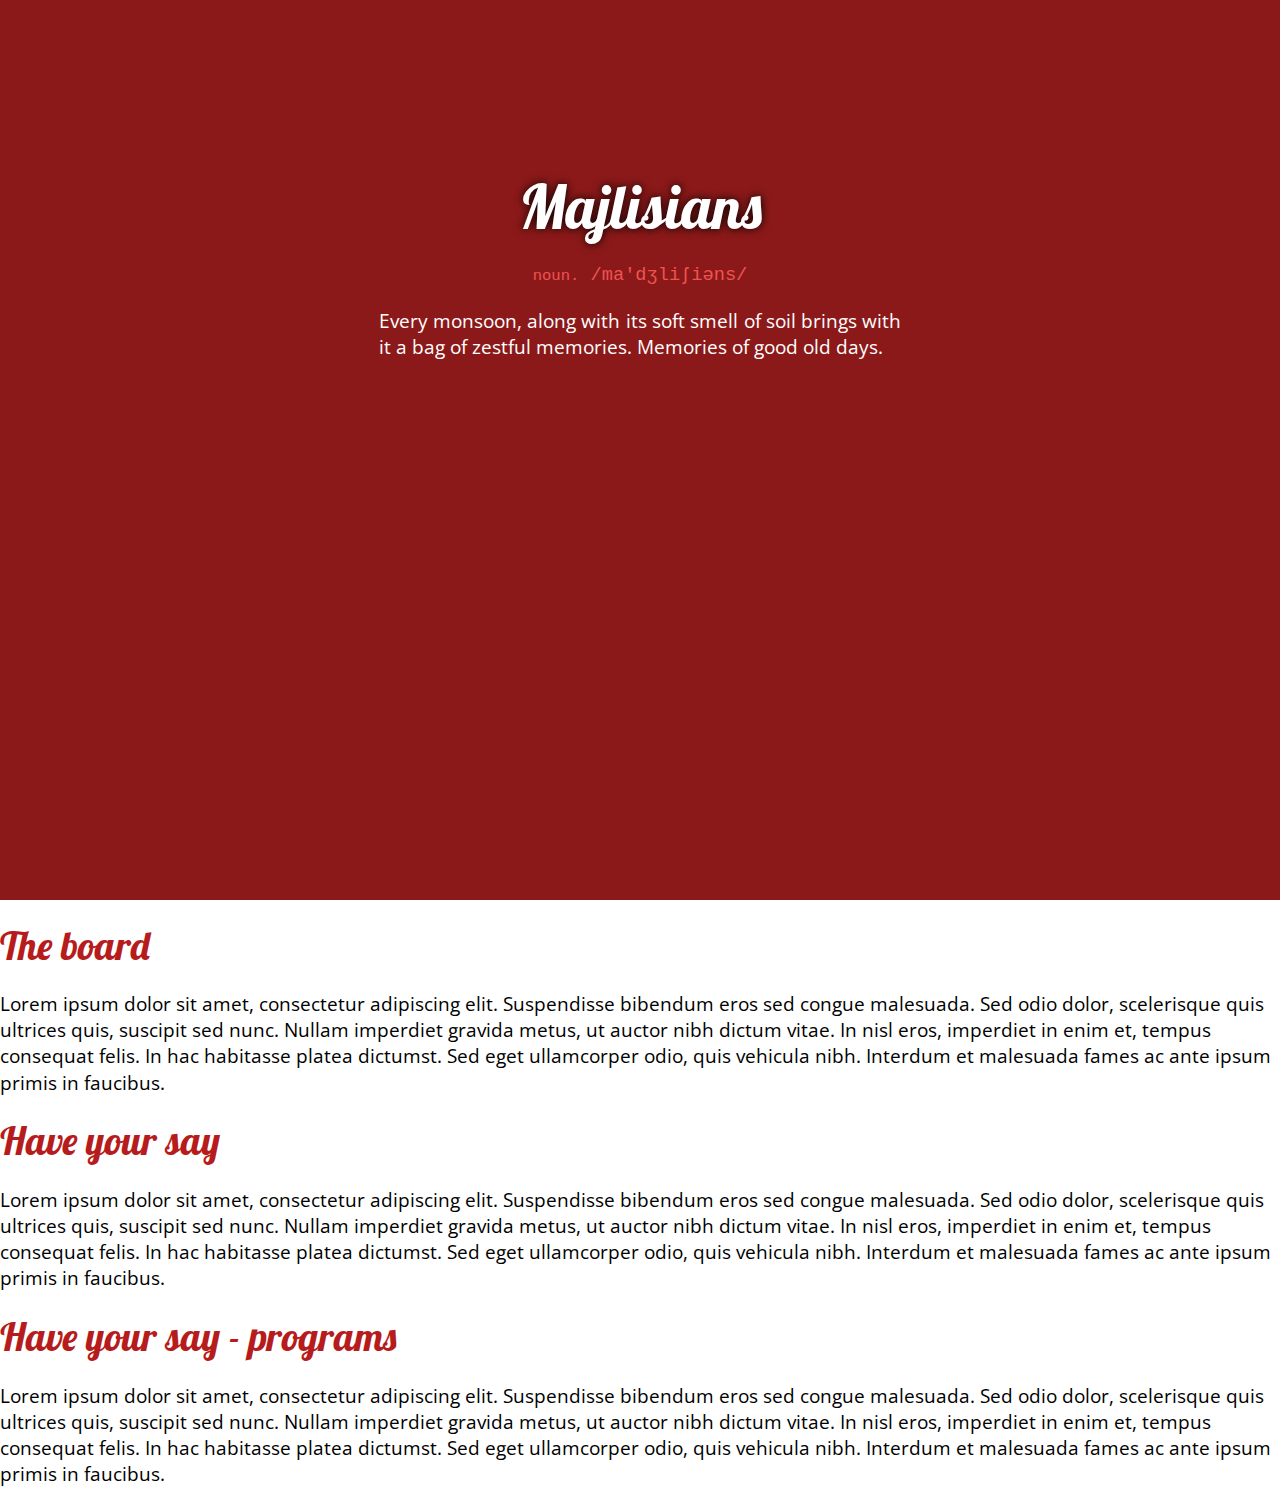
==== index.html @ c956a995 "added small eyecatchers" ====
<!DOCTYPE html>
<html lang="en">
<head>
  <meta charset="UTF-8">
  <title>Majlis Alumni</title>


  <link rel="stylesheet" href="css/reset.css" type="text/css" media="screen">
  <link rel="stylesheet" href="css/font-sizes.css" type="text/css" media="screen">
  <link rel="stylesheet/less" href="css/theme.less" type="text/css" media="screen">
  <link rel="stylesheet/less" href="css/home_page.less" type="text/css" media="screen">
  <script src="js/less.js" type="text/javascript"></script>
</head>
<body>
  <header>
    <h1>Majlisians</h1>
    <code>
      <small>noun.</small>
      /ma'dʒliʃiəns/
    </code>
    <p>Every monsoon, along with its soft smell of soil brings with it a bag
    of zestful memories. Memories of good old days. </p>
  </header>
  <section id="the_board">
    <h2>The board</h2>
    <p>Lorem ipsum dolor sit amet, consectetur adipiscing elit. Suspendisse
    bibendum eros sed congue malesuada. Sed odio dolor, scelerisque quis
    ultrices quis, suscipit sed nunc. Nullam imperdiet gravida metus, ut auctor
    nibh dictum vitae. In nisl eros, imperdiet in enim et, tempus consequat
    felis. In hac habitasse platea dictumst. Sed eget ullamcorper odio, quis
    vehicula nibh. Interdum et malesuada fames ac ante ipsum primis in faucibus.
    </p>
  </section>
  <section id="vote_dates">
    <h2>Have your say</h2>
    <p>Lorem ipsum dolor sit amet, consectetur adipiscing elit. Suspendisse
    bibendum eros sed congue malesuada. Sed odio dolor, scelerisque quis
    ultrices quis, suscipit sed nunc. Nullam imperdiet gravida metus, ut auctor
    nibh dictum vitae. In nisl eros, imperdiet in enim et, tempus consequat
    felis. In hac habitasse platea dictumst. Sed eget ullamcorper odio, quis
    vehicula nibh. Interdum et malesuada fames ac ante ipsum primis in faucibus.
    </p>
  </section>
  <section id="vote_programs">
    <h2>Have your say - programs</h2>
    <p>Lorem ipsum dolor sit amet, consectetur adipiscing elit. Suspendisse
    bibendum eros sed congue malesuada. Sed odio dolor, scelerisque quis
    ultrices quis, suscipit sed nunc. Nullam imperdiet gravida metus, ut auctor
    nibh dictum vitae. In nisl eros, imperdiet in enim et, tempus consequat
    felis. In hac habitasse platea dictumst. Sed eget ullamcorper odio, quis
    vehicula nibh. Interdum et malesuada fames ac ante ipsum primis in faucibus.
    </p>
  </section>
</body>
</html>
---- css/font-sizes.css ----
/*
 * Note:
 *  Relative font scaling is inconsistent across devices
 */

body {
  font-size: 23pt;
  line-height: 1.4em;
}
h1 {
  font-size: 4.3em;
}

h2 {
  font-size: 3.1em;
}


@media (max-resolution: 120dpi) {
  body {
    font-size: 14pt;
  }
  h1 {
    font-size: 3.2em;
  }
  h2 {
    font-size: 2.1em;
  }
}
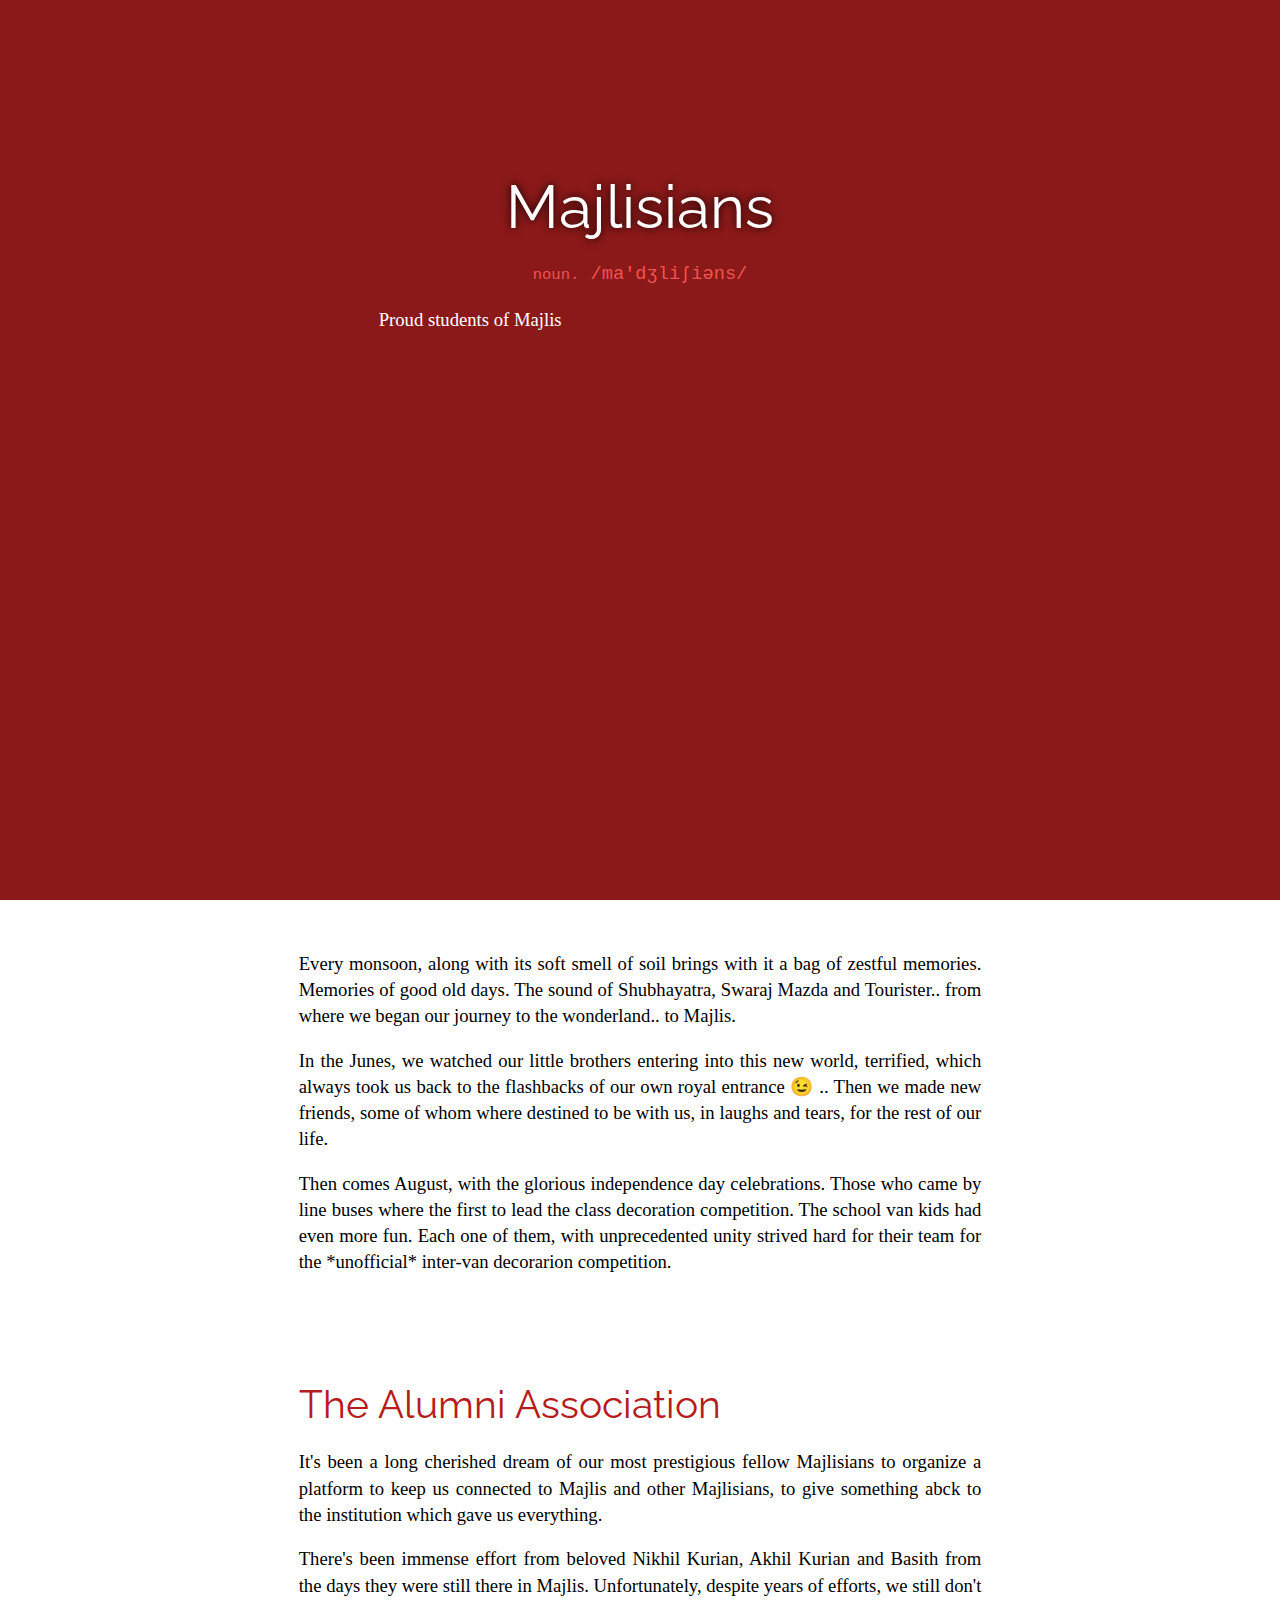
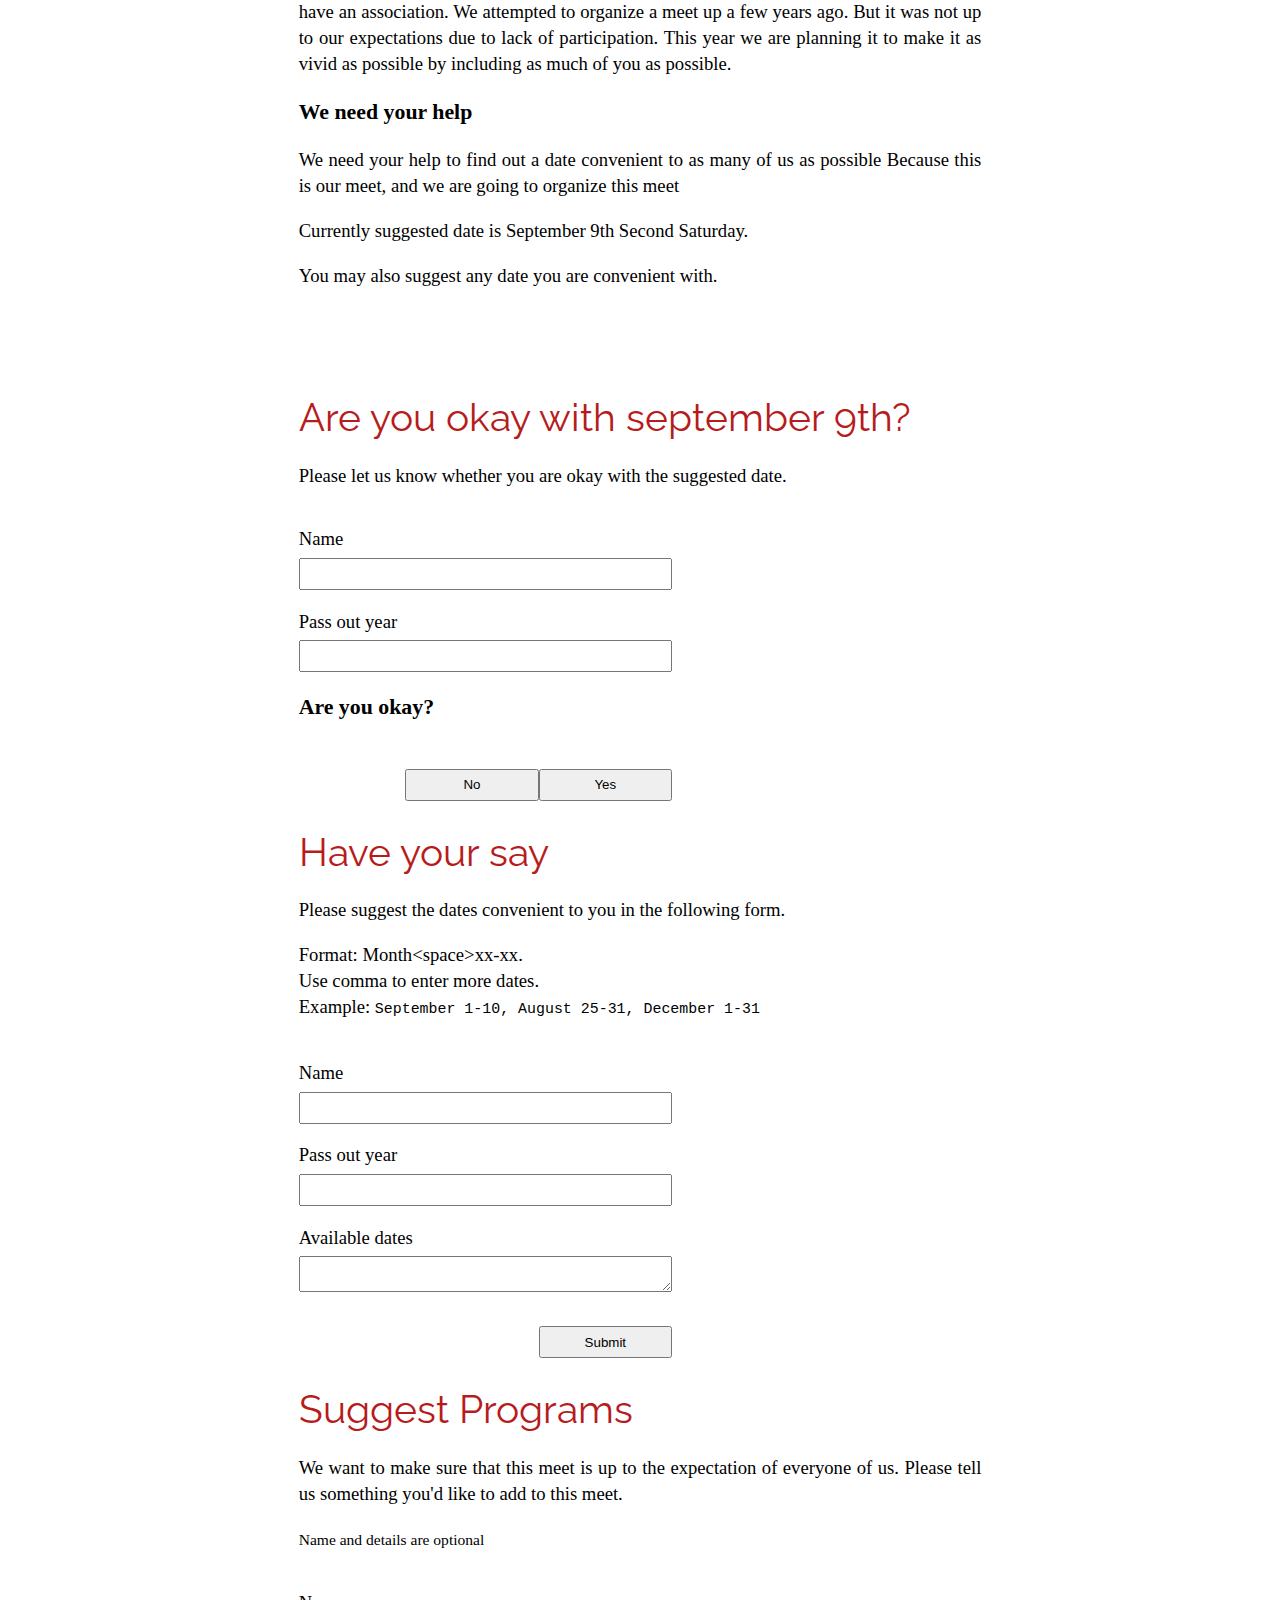
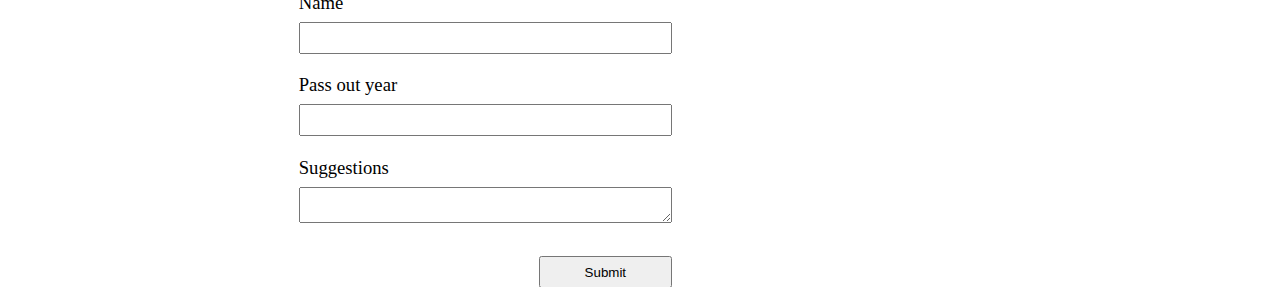
==== commit af2da83c: "first implementation of attendance form" ====
--- a/index.html
+++ b/index.html
@@ -2,13 +2,17 @@
 <html lang="en">
 <head>
   <meta charset="UTF-8">
-  <title>Majlis Alumni</title>
+  <meta name=viewport content="width=device-width, initial-scale=1">
+  <title>Majlis Alumni Association</title>
 
 
   <link rel="stylesheet" href="css/reset.css" type="text/css" media="screen">
-  <link rel="stylesheet" href="css/font-sizes.css" type="text/css" media="screen">
-  <link rel="stylesheet/less" href="css/theme.less" type="text/css" media="screen">
-  <link rel="stylesheet/less" href="css/home_page.less" type="text/css" media="screen">
+  <link rel="stylesheet" href="css/font-sizes.css" type="text/css"
+  media="screen">
+  <link rel="stylesheet/less" href="css/theme.less" type="text/css"
+  media="screen">
+  <link rel="stylesheet/less" href="css/home_page.less" type="text/css"
+  media="screen">
   <script src="js/less.js" type="text/javascript"></script>
 </head>
 <body>
@@ -18,38 +22,87 @@
       <small>noun.</small>
       /ma'dʒliʃiəns/
     </code>
-    <p>Every monsoon, along with its soft smell of soil brings with it a bag
-    of zestful memories. Memories of good old days. </p>
+    <p>Proud students of Majlis</p>
   </header>
+  <section>
+    <p>Every monsoon, along with its soft smell of soil brings with it a bag of
+    zestful memories. Memories of good old days. The sound of Shubhayatra,
+    Swaraj Mazda and Tourister.. from where we began our journey to the
+    wonderland.. to Majlis.</p>
+    <p> In the Junes, we watched our little brothers
+    entering into this new world, terrified, which always took us back to the
+    flashbacks of our own royal entrance 😉  .. Then we made new friends, some
+    of whom where destined to be with us, in laughs and tears, for the rest of
+    our life.</p>
+    <p>Then comes August, with the glorious independence day
+    celebrations. Those who came by line buses where the first to lead the
+    class decoration competition. The school van kids had even more fun. Each
+    one of them, with unprecedented unity strived hard for their team for the
+    *unofficial* inter-van decorarion competition.  </p>
+  </section>
   <section id="the_board">
-    <h2>The board</h2>
-    <p>Lorem ipsum dolor sit amet, consectetur adipiscing elit. Suspendisse
-    bibendum eros sed congue malesuada. Sed odio dolor, scelerisque quis
-    ultrices quis, suscipit sed nunc. Nullam imperdiet gravida metus, ut auctor
-    nibh dictum vitae. In nisl eros, imperdiet in enim et, tempus consequat
-    felis. In hac habitasse platea dictumst. Sed eget ullamcorper odio, quis
-    vehicula nibh. Interdum et malesuada fames ac ante ipsum primis in faucibus.
-    </p>
+    <h2>The Alumni Association</h2>
+    <p>It's been a long cherished dream of our most prestigious fellow
+    Majlisians to organize a platform to keep us connected to Majlis and other
+    Majlisians, to give something abck to the institution which gave us
+    everything.</p>
+    <p>There's been immense effort from beloved Nikhil Kurian, Akhil Kurian and
+    Basith from the days they were still there in Majlis. Unfortunately,
+    despite years of efforts, we still don't have an association. We attempted
+    to organize a meet up a few years ago. But it was not up to our
+    expectations due to lack of participation. This year we are planning it to
+    make it as vivid as possible by including as much of you as possible. </p>
+    <h3>We need your help</h3>
+    <p>We need your help to find out a date convenient to as many of us as
+    possible  Because this is our meet, and we are going to organize this
+    meet</p>
+    <p>Currently suggested date is September 9th Second Saturday.</p>
+    <p>You may also suggest any date you are convenient with.</p>
   </section>
-  <section id="vote_dates">
+  <section id="vote_date">
+    <h2>Are you okay with september 9th?</h2>
+    <p>Please let us know whether you are okay with the suggested date.</p>
+    <form method=POST action='/attendance'>
+        <label for=form_vd_name>Name</label>
+        <input type=text name=name id=form_vd_name>
+        <label for=form_vd_year>Pass out year</label>
+        <input type=text name=year id=form_vd_name>
+        <h3>Are you okay?</h3>
+        <input type=submit name=okay value="Yes">
+        <input type=submit name=okay value="No">
+      </div>
+   </form>
+  </section>
+  <section id="suggest_dates">
     <h2>Have your say</h2>
-    <p>Lorem ipsum dolor sit amet, consectetur adipiscing elit. Suspendisse
-    bibendum eros sed congue malesuada. Sed odio dolor, scelerisque quis
-    ultrices quis, suscipit sed nunc. Nullam imperdiet gravida metus, ut auctor
-    nibh dictum vitae. In nisl eros, imperdiet in enim et, tempus consequat
-    felis. In hac habitasse platea dictumst. Sed eget ullamcorper odio, quis
-    vehicula nibh. Interdum et malesuada fames ac ante ipsum primis in faucibus.
-    </p>
+    <p>Please suggest the dates convenient to you in the following form.</p>
+    <p>Format: Month&lt;space&gt;xx-xx. <br>Use comma to enter more dates. <br>
+    Example: <code>September 1-10, August 25-31, December 1-31</code></p>
+    <form method=POST action='/suggest/dates'>
+        <label for=form_sd_name>Name</label>
+        <input type=text name=name id=form_sd_name>
+        <label for=form_sd_year>Pass out year</label>
+        <input type=text name=year id=form_sd_name>
+        <label for=form_sd_dates>Available dates</label>
+        <textarea name=dates id=form_sd_dates></textarea>
+        <input type=submit>
+      </div>
+   </form>
   </section>
   <section id="vote_programs">
-    <h2>Have your say - programs</h2>
-    <p>Lorem ipsum dolor sit amet, consectetur adipiscing elit. Suspendisse
-    bibendum eros sed congue malesuada. Sed odio dolor, scelerisque quis
-    ultrices quis, suscipit sed nunc. Nullam imperdiet gravida metus, ut auctor
-    nibh dictum vitae. In nisl eros, imperdiet in enim et, tempus consequat
-    felis. In hac habitasse platea dictumst. Sed eget ullamcorper odio, quis
-    vehicula nibh. Interdum et malesuada fames ac ante ipsum primis in faucibus.
-    </p>
+    <h2>Suggest Programs</h2>
+    <p>We want to make sure that this meet is up to the expectation of everyone
+    of us. Please tell us something you'd like to add to this meet.</p>
+    <p><small>Name and details are optional</small></p>
+    <form method=POST action='/suggest/programs'>
+        <label for=form_pg_name>Name</label>
+        <input type=text name=name id=form_pg_name>
+        <label for=form_pg_year>Pass out year</label>
+        <input type=text name=year id=form_pg_name>
+        <label for=form_pg_datas>Suggestions</label>
+        <textarea name=datas id=form_pg_dates></textarea>
+        <input type=submit>
+    </form>
   </section>
 </body>
 </html>
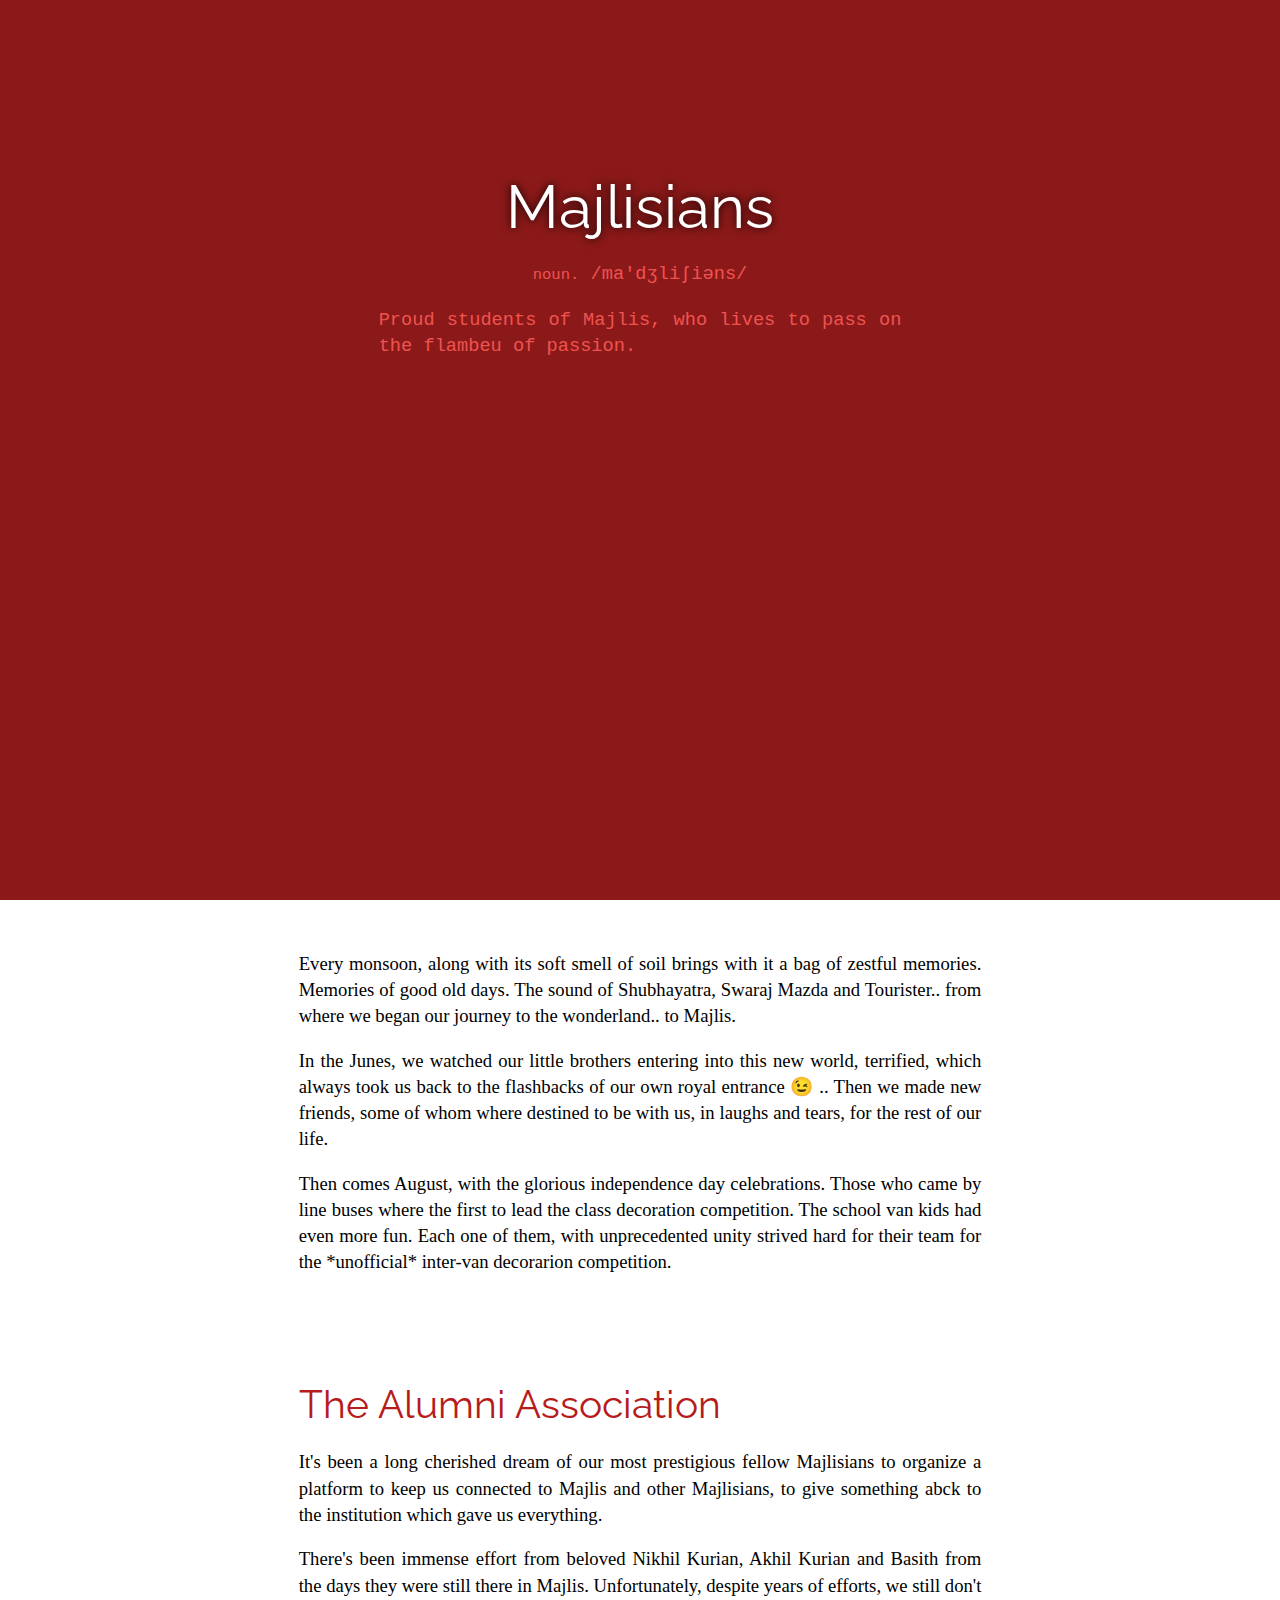
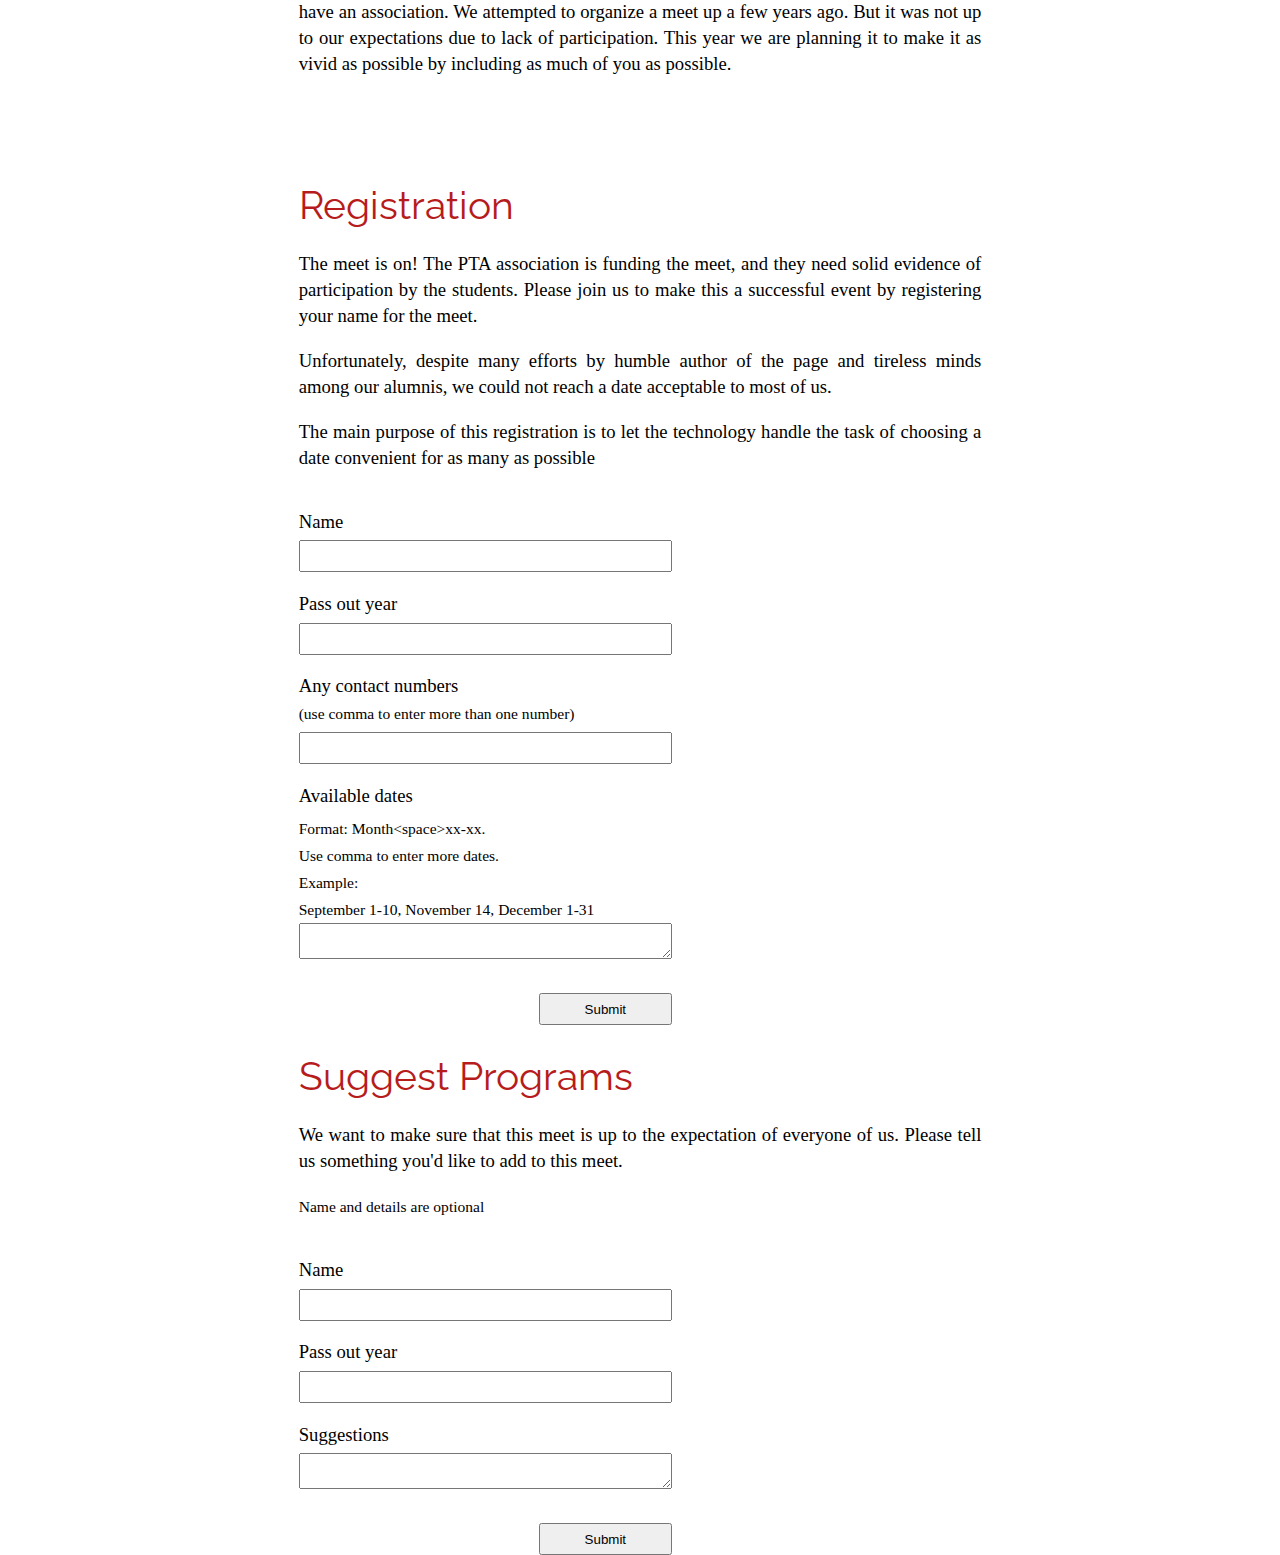
==== commit 3bafb2a4: "improved form title" ====
--- a/index.html
+++ b/index.html
@@ -21,8 +21,8 @@
     <code>
       <small>noun.</small>
       /ma'dʒliʃiəns/
+      <p>Proud students of Majlis, who lives to pass on the flambeu of passion.</p>
     </code>
-    <p>Proud students of Majlis</p>
   </header>
   <section>
     <p>Every monsoon, along with its soft smell of soil brings with it a bag of
@@ -52,41 +52,33 @@
     to organize a meet up a few years ago. But it was not up to our
     expectations due to lack of participation. This year we are planning it to
     make it as vivid as possible by including as much of you as possible. </p>
-    <h3>We need your help</h3>
-    <p>We need your help to find out a date convenient to as many of us as
-    possible  Because this is our meet, and we are going to organize this
-    meet</p>
-    <p>Currently suggested date is September 9th Second Saturday.</p>
-    <p>You may also suggest any date you are convenient with.</p>
   </section>
-  <section id="vote_date">
-    <h2>Are you okay with september 9th?</h2>
-    <p>Please let us know whether you are okay with the suggested date.</p>
-    <form method=POST action='/attendance'>
-        <label for=form_vd_name>Name</label>
-        <input type=text name=name id=form_vd_name>
-        <label for=form_vd_year>Pass out year</label>
-        <input type=text name=year id=form_vd_name>
-        <h3>Are you okay?</h3>
-        <input type=submit name=okay value="Yes">
-        <input type=submit name=okay value="No">
-      </div>
-   </form>
-  </section>
-  <section id="suggest_dates">
-    <h2>Have your say</h2>
-    <p>Please suggest the dates convenient to you in the following form.</p>
-    <p>Format: Month&lt;space&gt;xx-xx. <br>Use comma to enter more dates. <br>
-    Example: <code>September 1-10, August 25-31, December 1-31</code></p>
+  <section id="registration">
+    <h2>Registration</h2>
+    <p>The meet is on! The PTA association is funding the meet, and they need
+    solid evidence of participation by the students. Please join us to make
+    this a successful event by registering your name for the meet.</p>
+    <p>Unfortunately, despite many efforts by humble author of the page and 
+       tireless minds among our alumnis, we could not reach a date acceptable to
+       most of us.</p>
+    <p>The main purpose of this registration is to let the technology handle
+    the task of choosing a date convenient for as many as possible</p>
     <form method=POST action='/suggest/dates'>
-        <label for=form_sd_name>Name</label>
-        <input type=text name=name id=form_sd_name>
-        <label for=form_sd_year>Pass out year</label>
-        <input type=text name=year id=form_sd_name>
-        <label for=form_sd_dates>Available dates</label>
-        <textarea name=dates id=form_sd_dates></textarea>
+        <label for=reg_form_name>Name</label>
+        <input type=text name=name id=reg_form_name>
+        <label for=reg_form_year>Pass out year</label>
+        <input type=text name=year id=reg_form_name>
+        <label for=reg_form_contact>Any contact numbers<br>
+          <small>(use comma to enter more than one number)</small></label>
+        <input type=text name=contact id=reg_form_contact>
+        <label for=reg_form_dates>Available dates</label>
+        <small>
+          Format: Month&lt;space&gt;xx-xx. <br>Use comma to enter more
+          dates.<br>Example:<br> September 1-10, November 14,
+          December 1-31
+        </small>
+          <textarea name=dates id=reg_form_dates></textarea>
         <input type=submit>
-      </div>
    </form>
   </section>
   <section id="vote_programs">
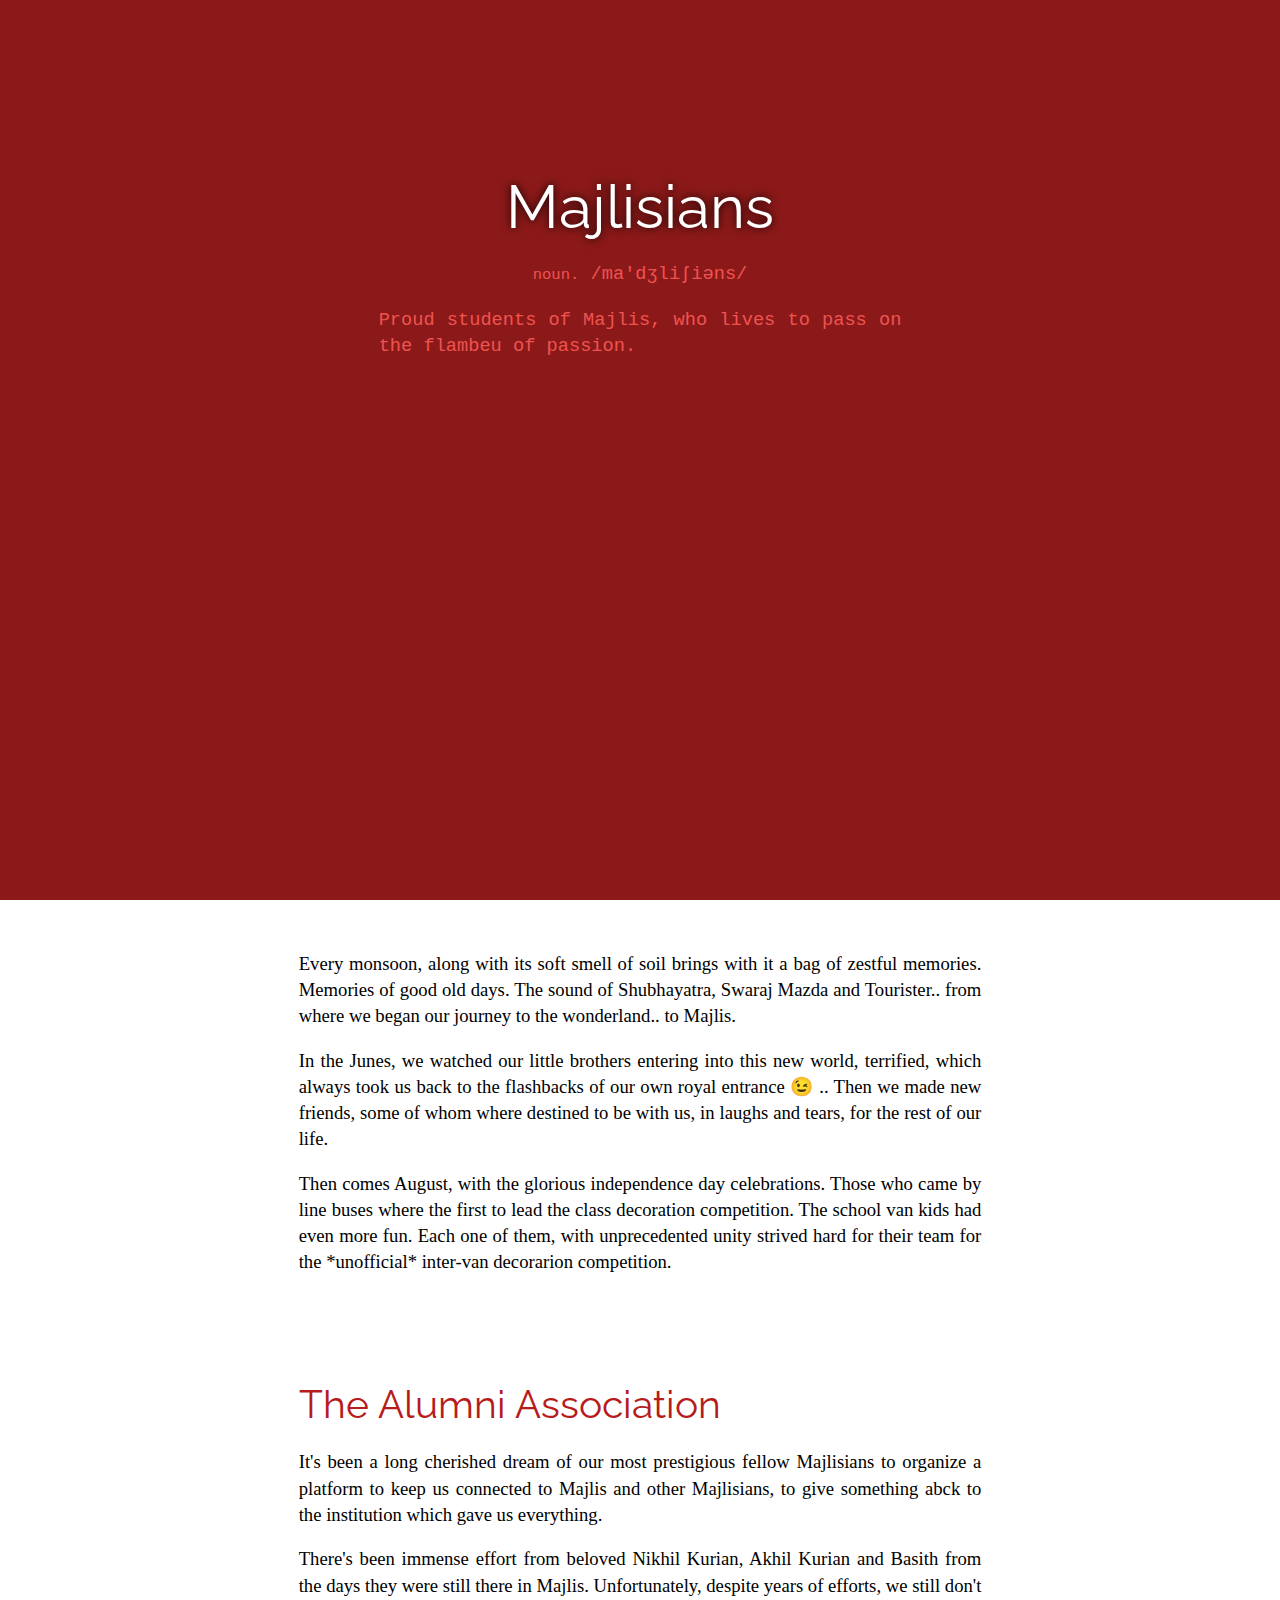
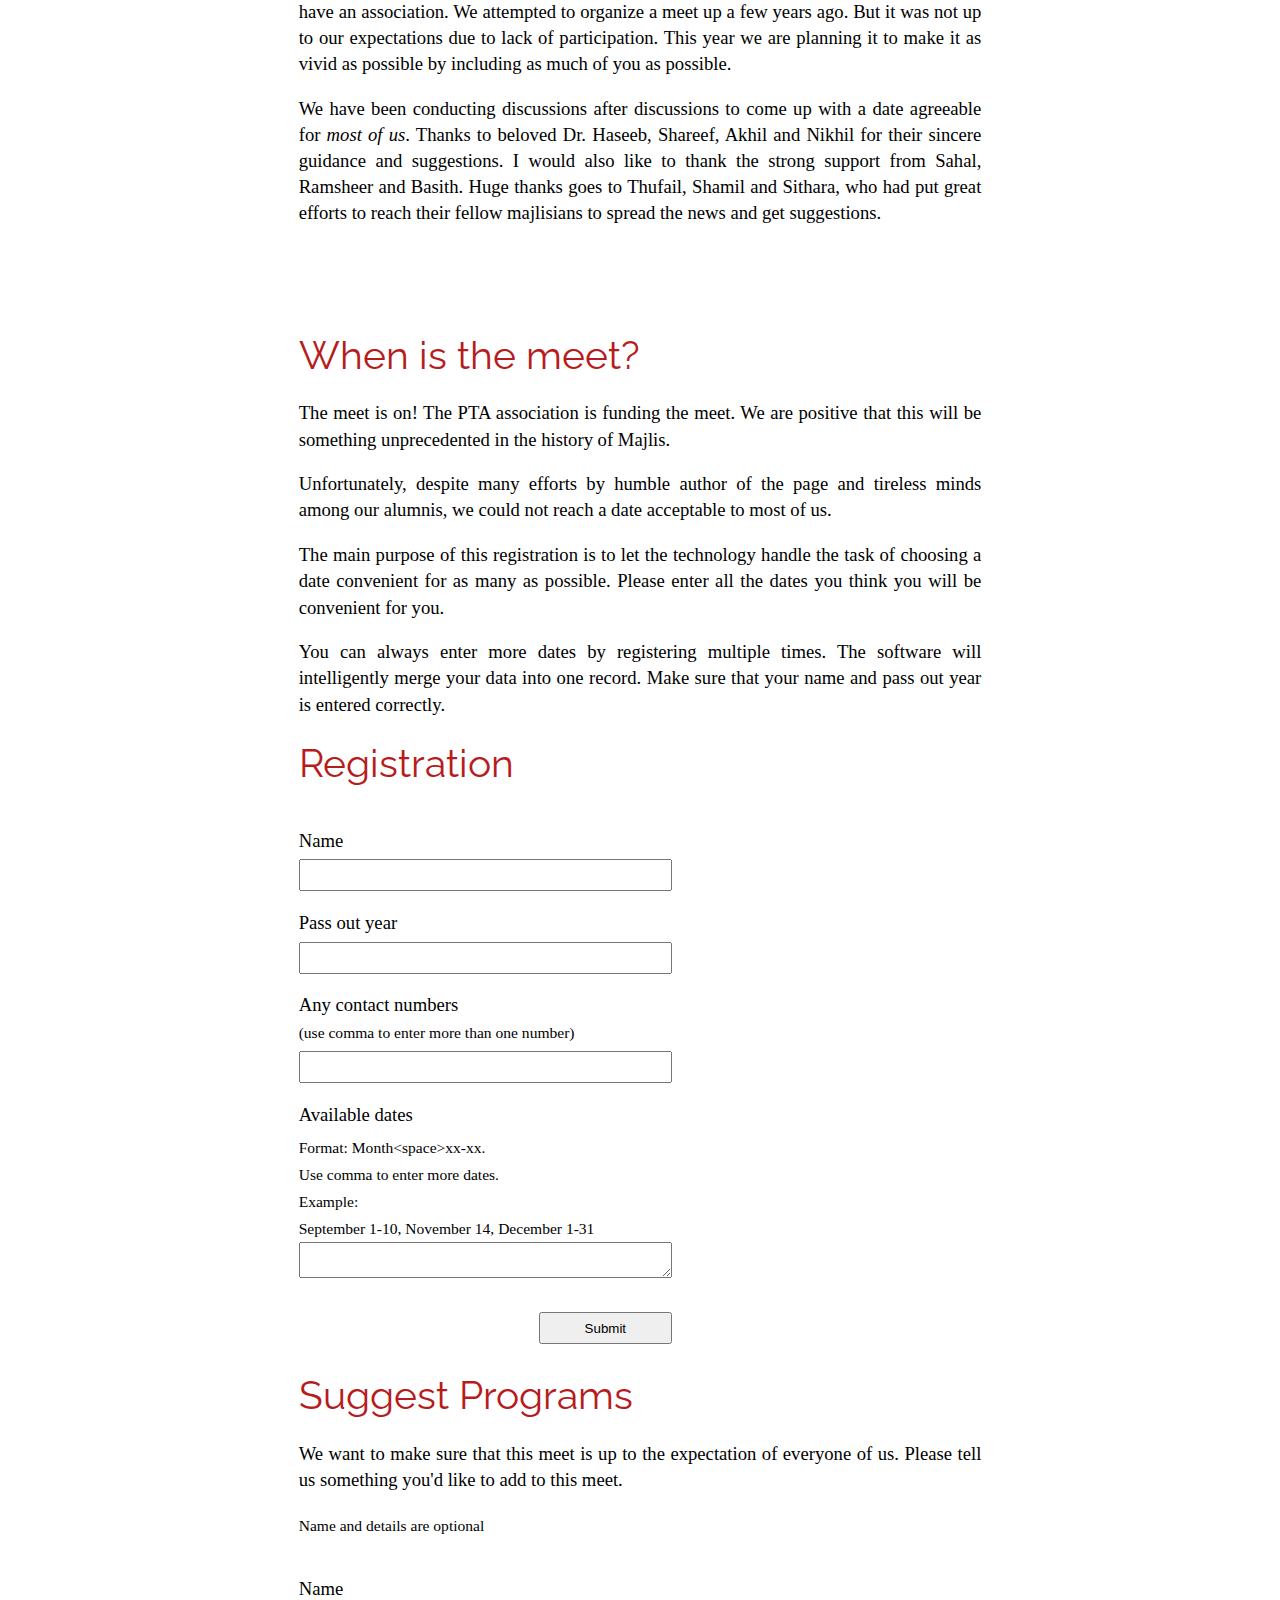
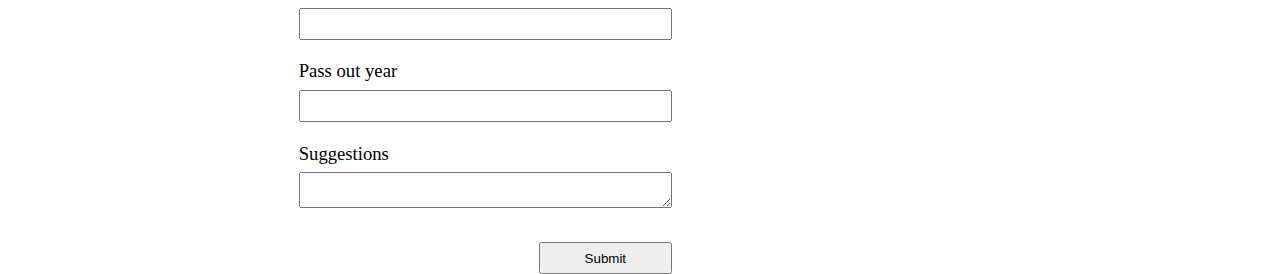
==== commit 8c7aadb6: "added some content" ====
--- a/index.html
+++ b/index.html
@@ -52,18 +52,29 @@
     to organize a meet up a few years ago. But it was not up to our
     expectations due to lack of participation. This year we are planning it to
     make it as vivid as possible by including as much of you as possible. </p>
+    <p>We have been conducting discussions after discussions to come up with a
+    date agreeable for <em>most of us</em>. Thanks to beloved Dr. Haseeb,
+    Shareef, Akhil and Nikhil for their sincere guidance and suggestions. I
+    would also like to thank the strong support from Sahal, Ramsheer and
+    Basith. Huge thanks goes to Thufail, Shamil and Sithara, who had put great
+    efforts to reach their fellow majlisians to spread the news and get
+    suggestions.</p>
   </section>
   <section id="registration">
+    <h2>When is the meet?</h2>
+    <p>The meet is on! The PTA association is funding the meet.  We are
+    positive that this will be something unprecedented in the history of
+    Majlis.</p> <p>Unfortunately, despite many efforts by humble
+    author of the page and tireless minds among our alumnis, we could not reach
+    a date acceptable to most of us.</p>
+    <p>The main purpose of this registration is to let the technology handle
+    the task of choosing a date convenient for as many as possible. Please
+    enter all the dates you think you will be convenient for you.</p>
+    <p>You can always enter more dates by registering multiple times. The
+    software will intelligently merge your data into one record. Make sure that
+    your name and pass out year is entered correctly.</p>
     <h2>Registration</h2>
-    <p>The meet is on! The PTA association is funding the meet, and they need
-    solid evidence of participation by the students. Please join us to make
-    this a successful event by registering your name for the meet.</p>
-    <p>Unfortunately, despite many efforts by humble author of the page and 
-       tireless minds among our alumnis, we could not reach a date acceptable to
-       most of us.</p>
-    <p>The main purpose of this registration is to let the technology handle
-    the task of choosing a date convenient for as many as possible</p>
-    <form method=POST action='/suggest/dates'>
+    <form method=POST action='/register'>
         <label for=reg_form_name>Name</label>
         <input type=text name=name id=reg_form_name>
         <label for=reg_form_year>Pass out year</label>
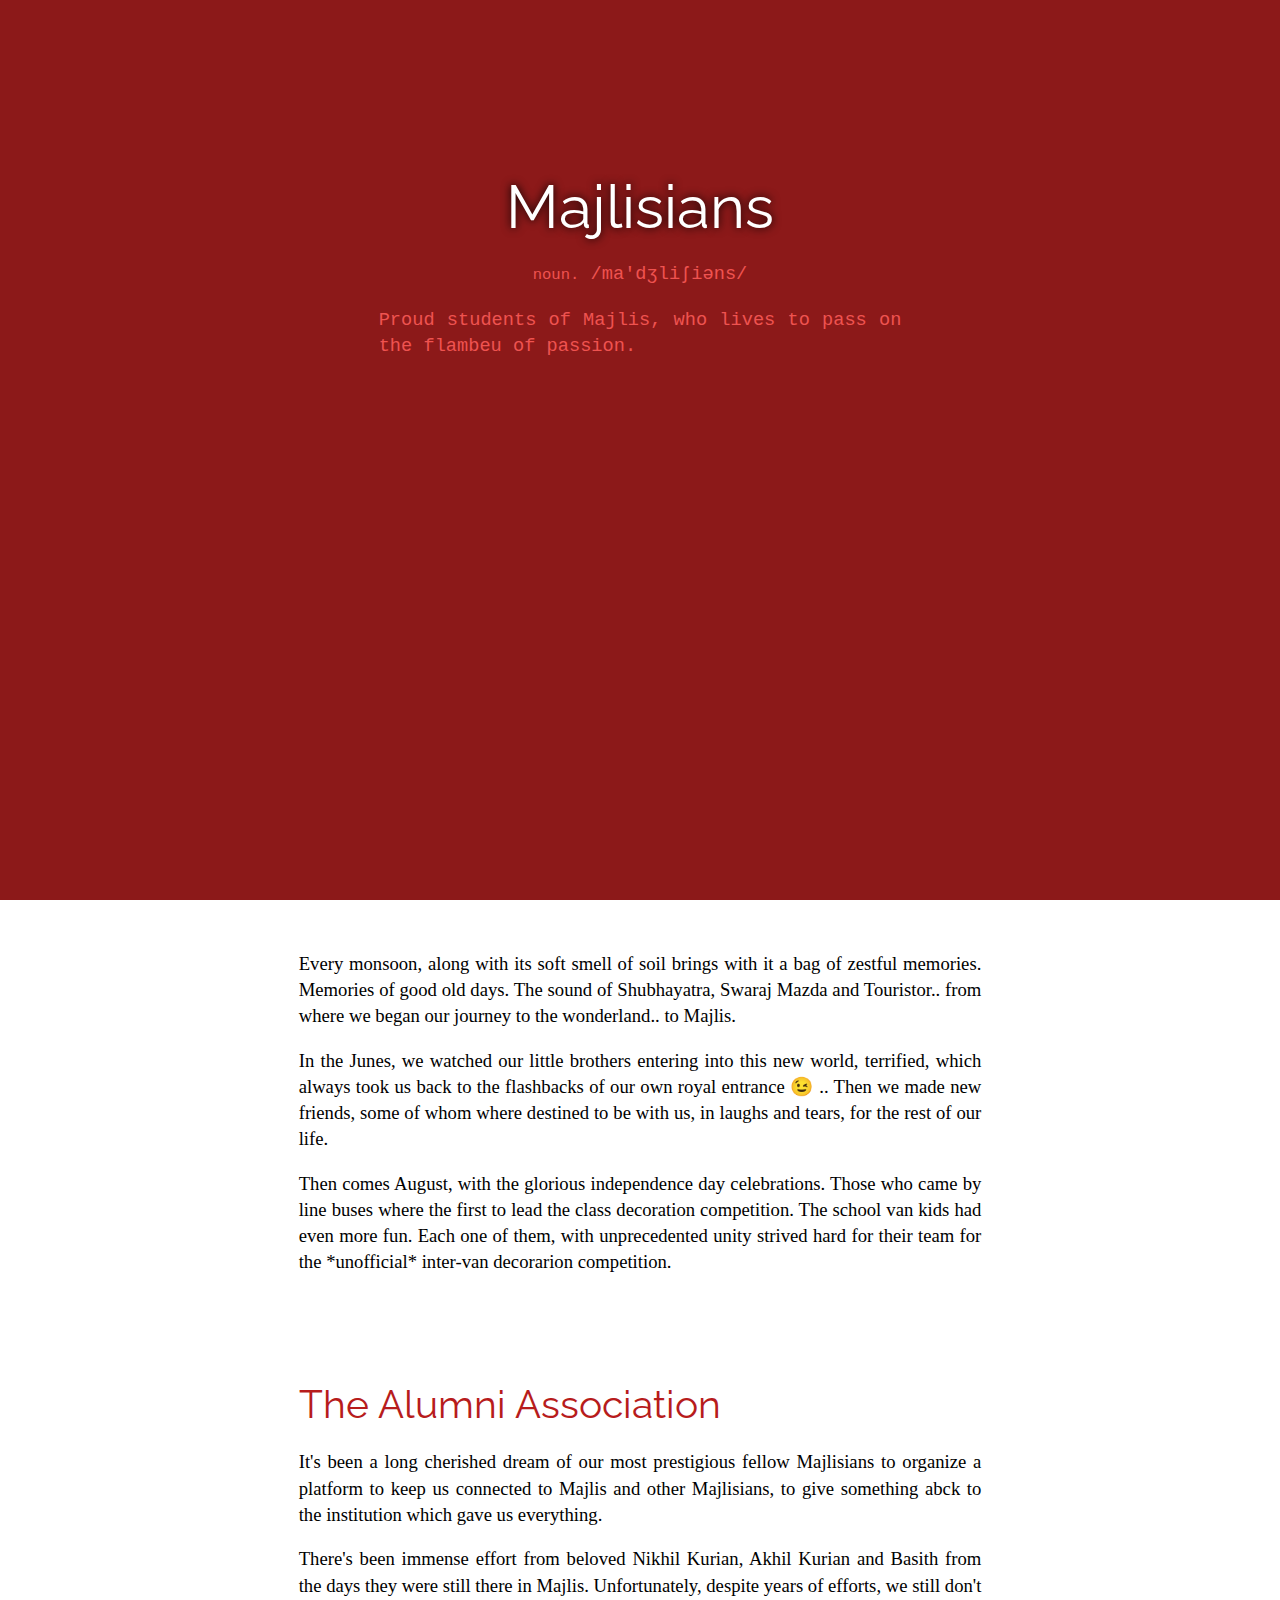
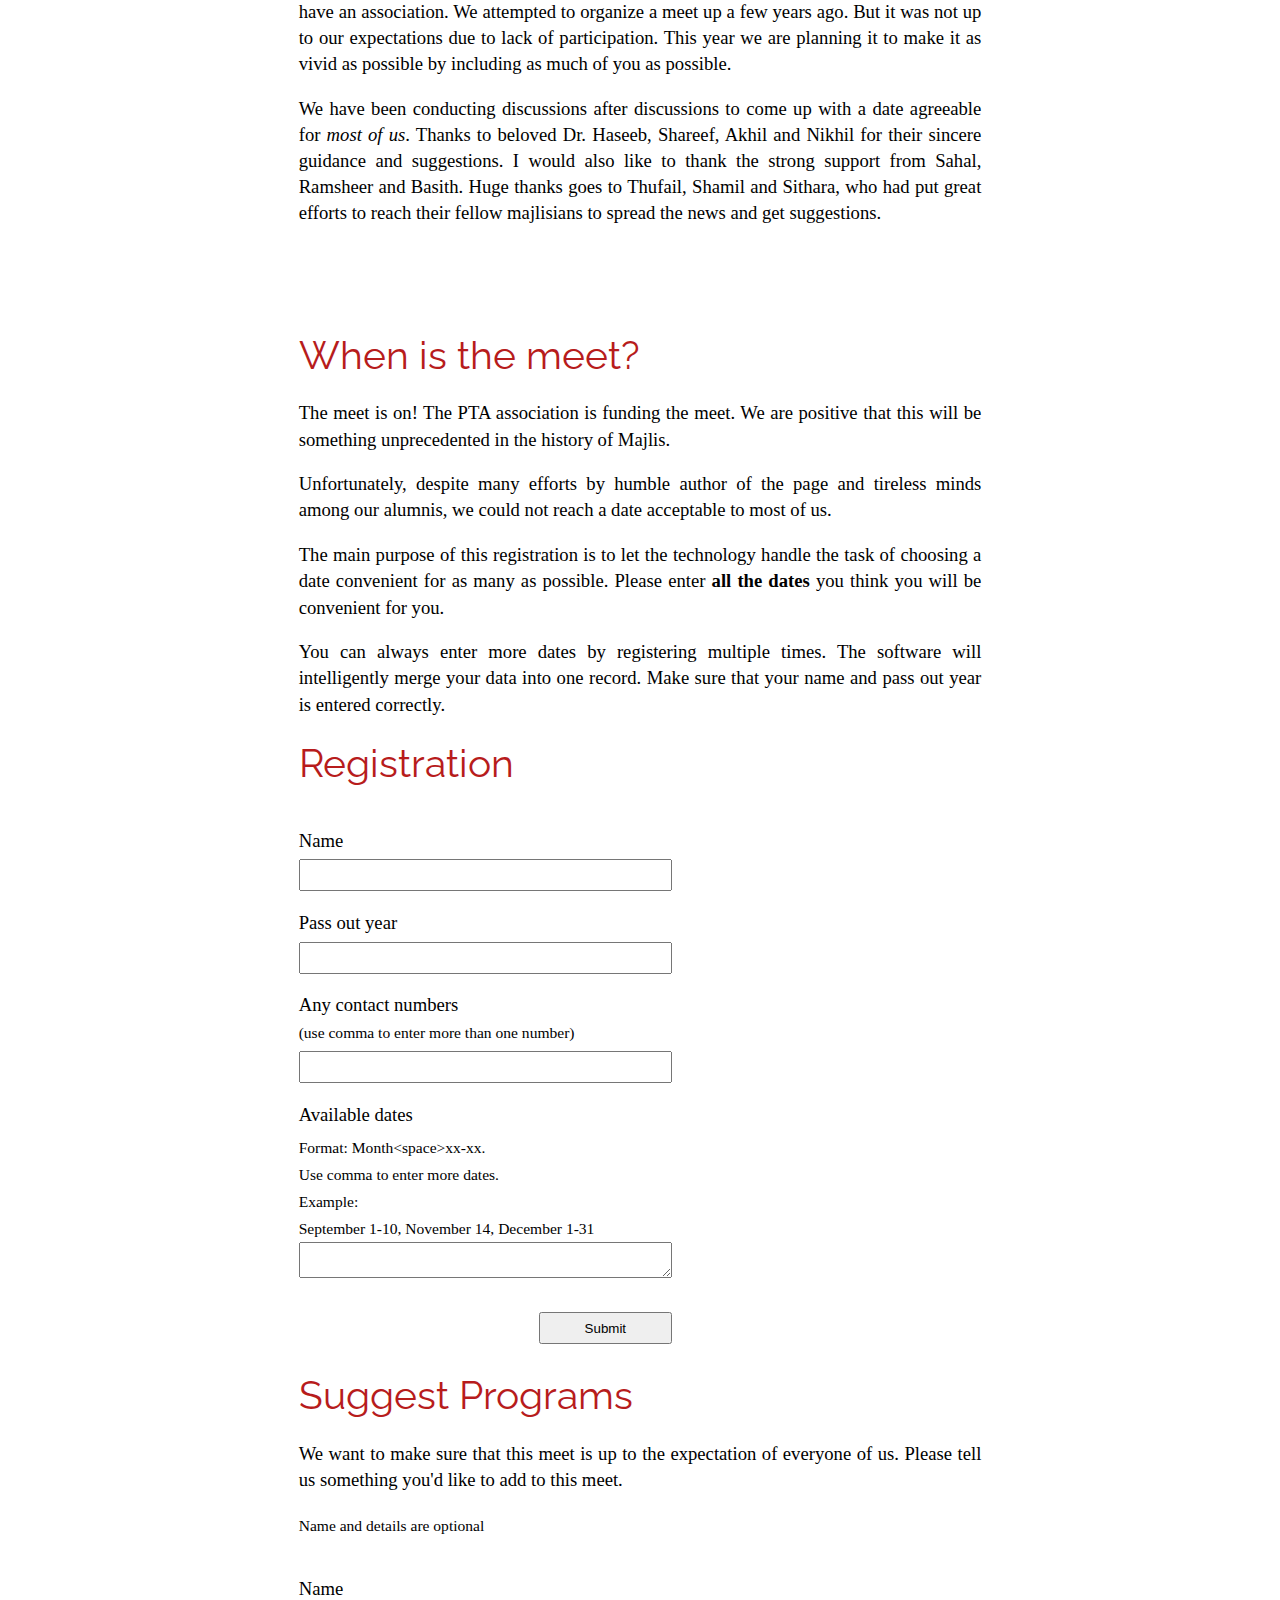
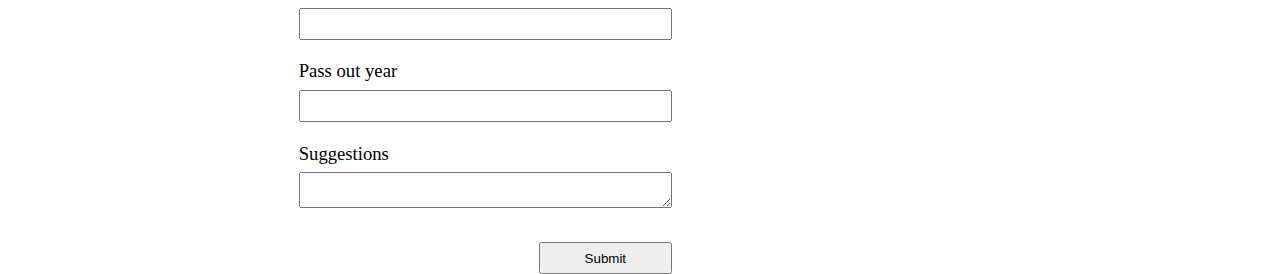
==== commit 5f633734: "minor edits" ====
--- a/index.html
+++ b/index.html
@@ -27,7 +27,7 @@
   <section>
     <p>Every monsoon, along with its soft smell of soil brings with it a bag of
     zestful memories. Memories of good old days. The sound of Shubhayatra,
-    Swaraj Mazda and Tourister.. from where we began our journey to the
+    Swaraj Mazda and Touristor.. from where we began our journey to the
     wonderland.. to Majlis.</p>
     <p> In the Junes, we watched our little brothers
     entering into this new world, terrified, which always took us back to the
@@ -69,7 +69,7 @@
     a date acceptable to most of us.</p>
     <p>The main purpose of this registration is to let the technology handle
     the task of choosing a date convenient for as many as possible. Please
-    enter all the dates you think you will be convenient for you.</p>
+    enter <strong>all the dates</strong> you think you will be convenient for you.</p>
     <p>You can always enter more dates by registering multiple times. The
     software will intelligently merge your data into one record. Make sure that
     your name and pass out year is entered correctly.</p>
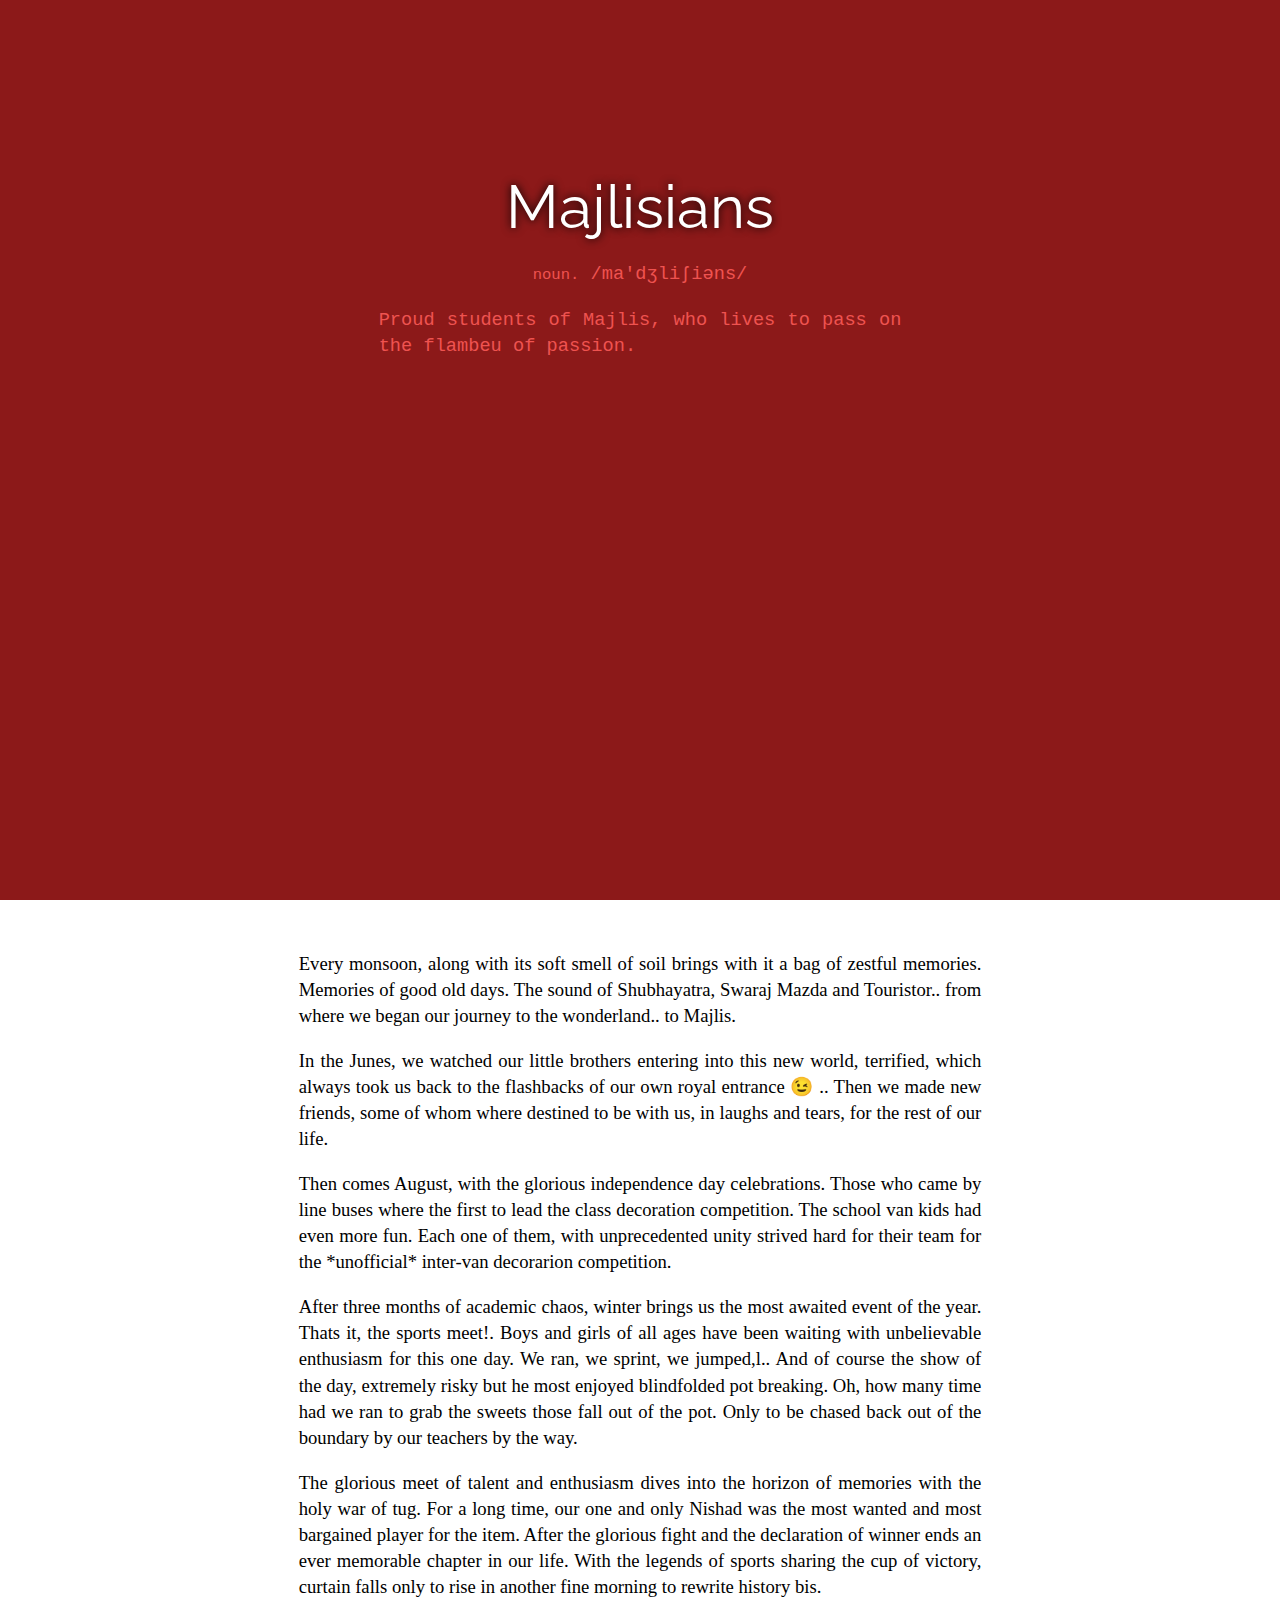
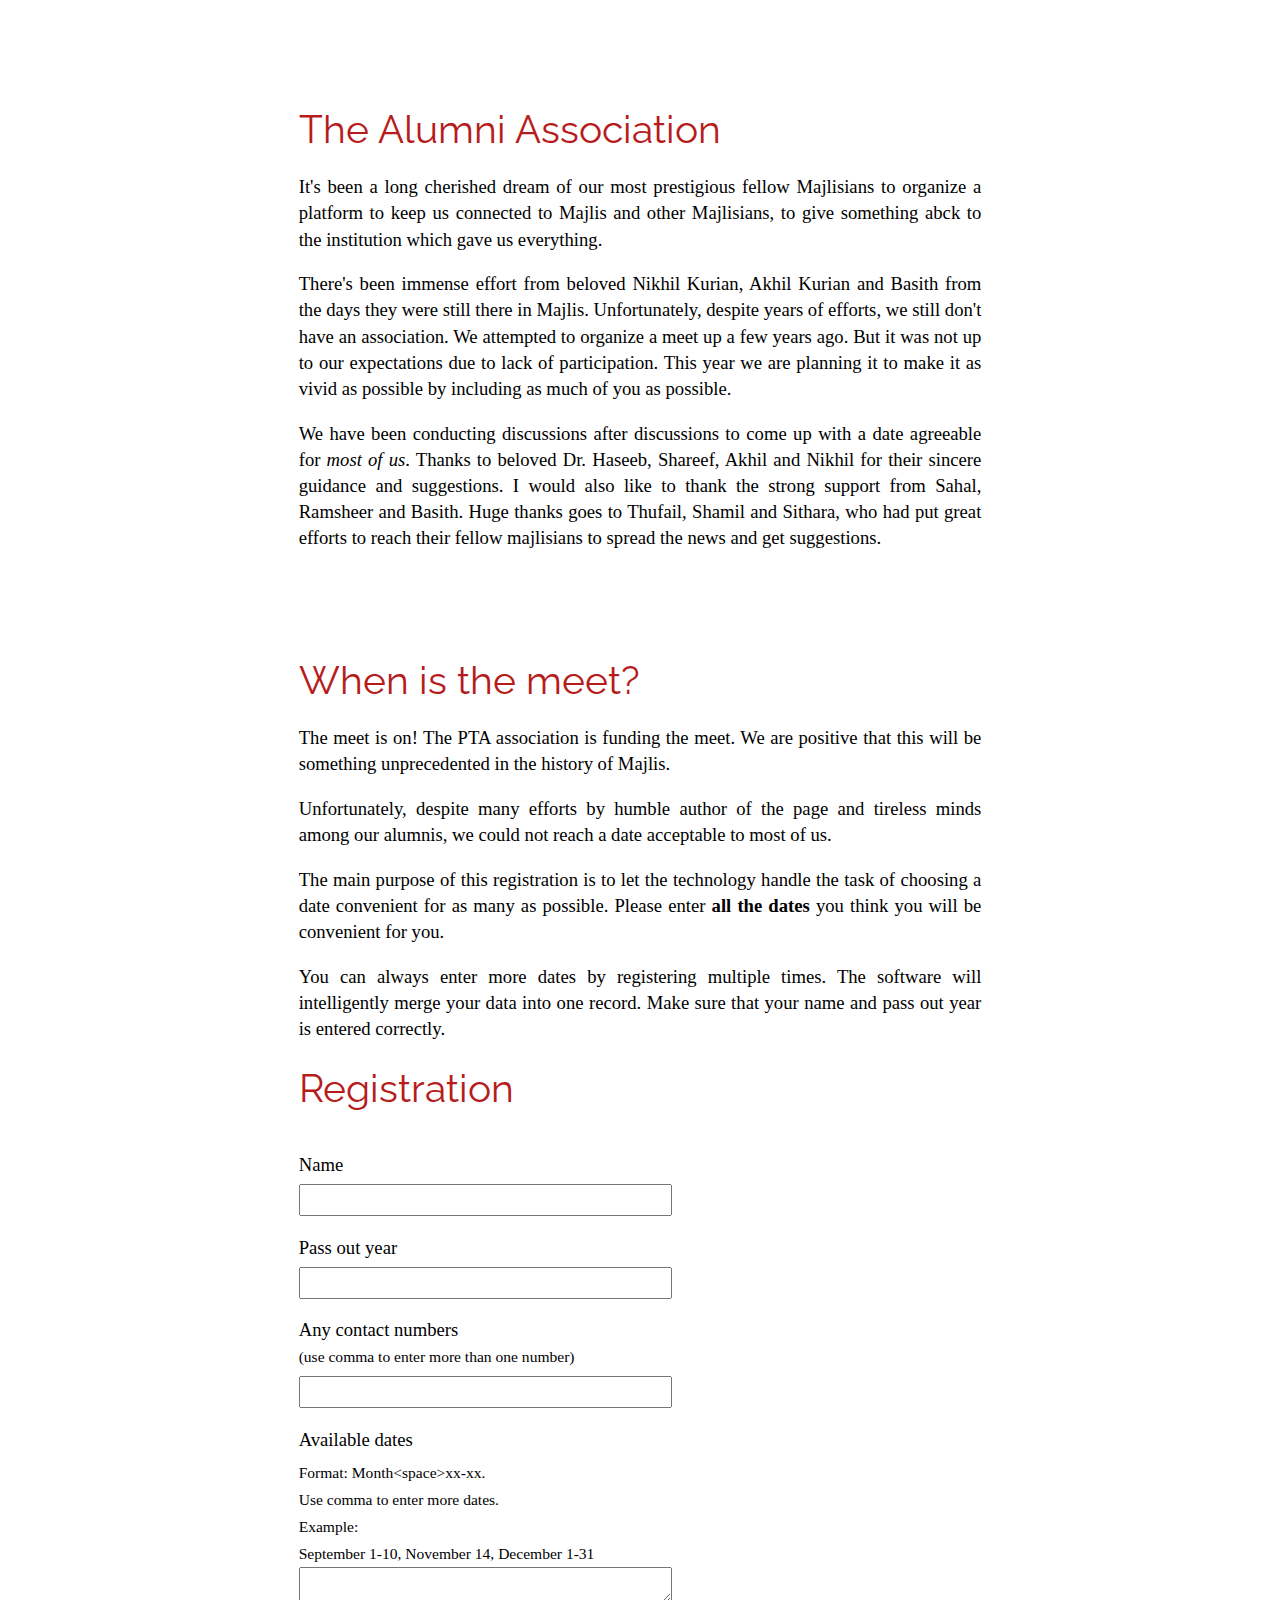
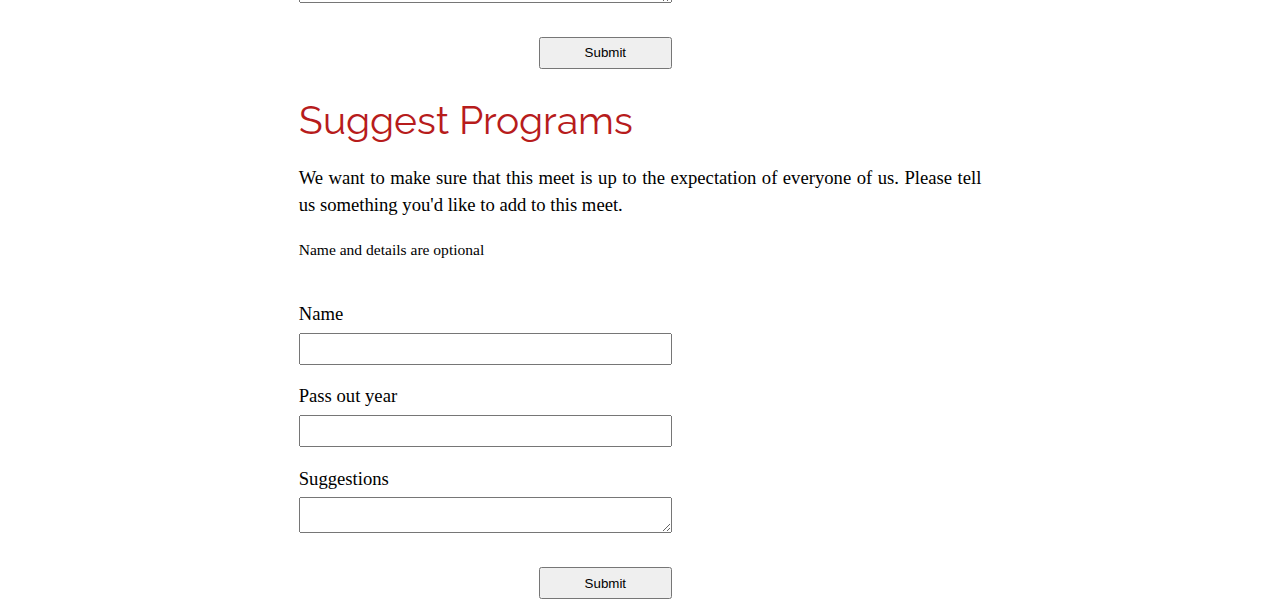
==== commit 6670934d: "Merge branch 'master' of github.com:farseenabdulsalam/majlis-alumni-web" ====
--- a/index.html
+++ b/index.html
@@ -39,6 +39,21 @@
     class decoration competition. The school van kids had even more fun. Each
     one of them, with unprecedented unity strived hard for their team for the
     *unofficial* inter-van decorarion competition.  </p>
+    <p>After three months of academic chaos, winter brings us the most awaited
+    event of the year. Thats it, the sports meet!. Boys and girls of all ages 
+    have been waiting with unbelievable enthusiasm for this one day. We ran, we
+    sprint, we jumped,l.. And of course the show of the day, extremely risky
+    but he most enjoyed blindfolded pot breaking. Oh, how many time had we ran
+    to grab the sweets those fall out of the pot. Only to be chased back out of
+    the boundary by our teachers by the way.
+    </p>
+    <p>The glorious meet of talent and enthusiasm dives into the horizon of
+    memories with the holy war of tug. For a long time, our one and only Nishad
+    was the most wanted and most bargained player for the item. After the
+    glorious fight and the declaration of winner ends an ever memorable chapter
+    in our life. With the legends of sports  sharing the cup of victory,
+    curtain falls only to rise in another fine morning to rewrite history
+    bis.</p>
   </section>
   <section id="the_board">
     <h2>The Alumni Association</h2>
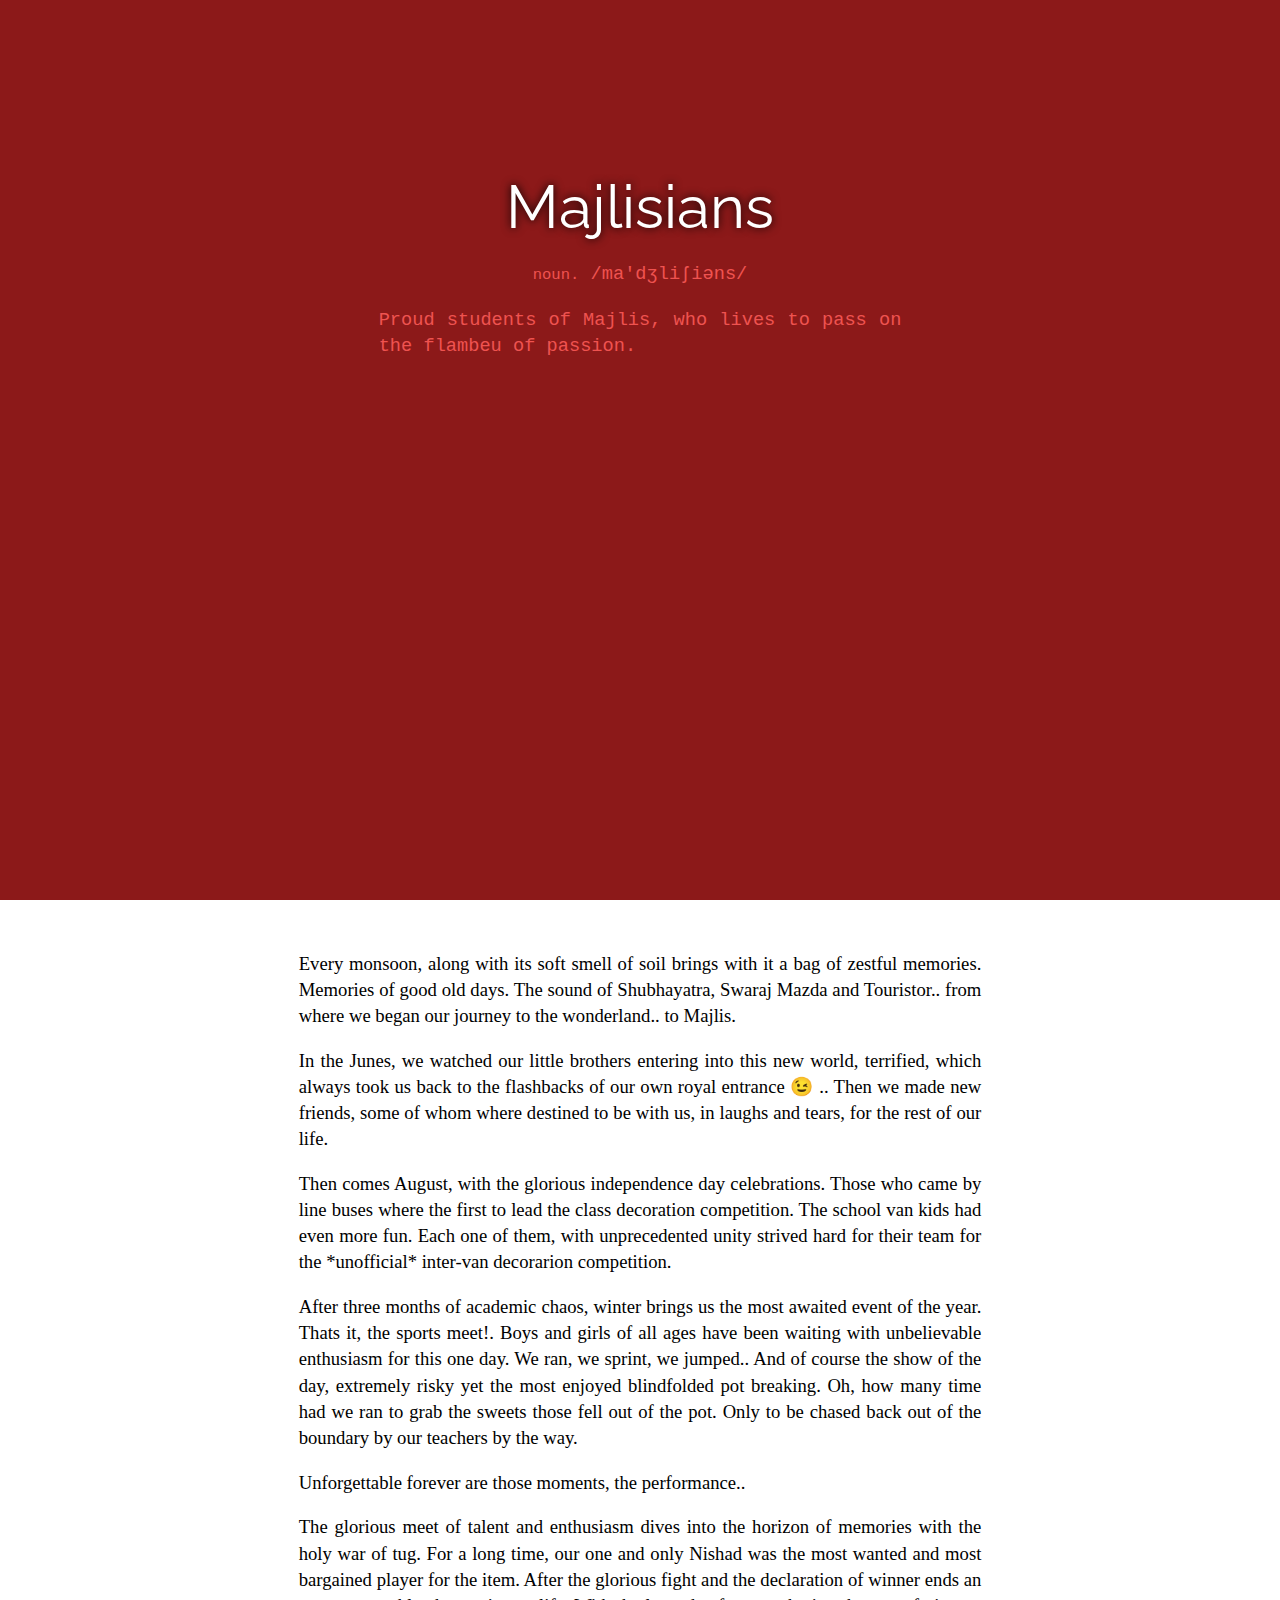
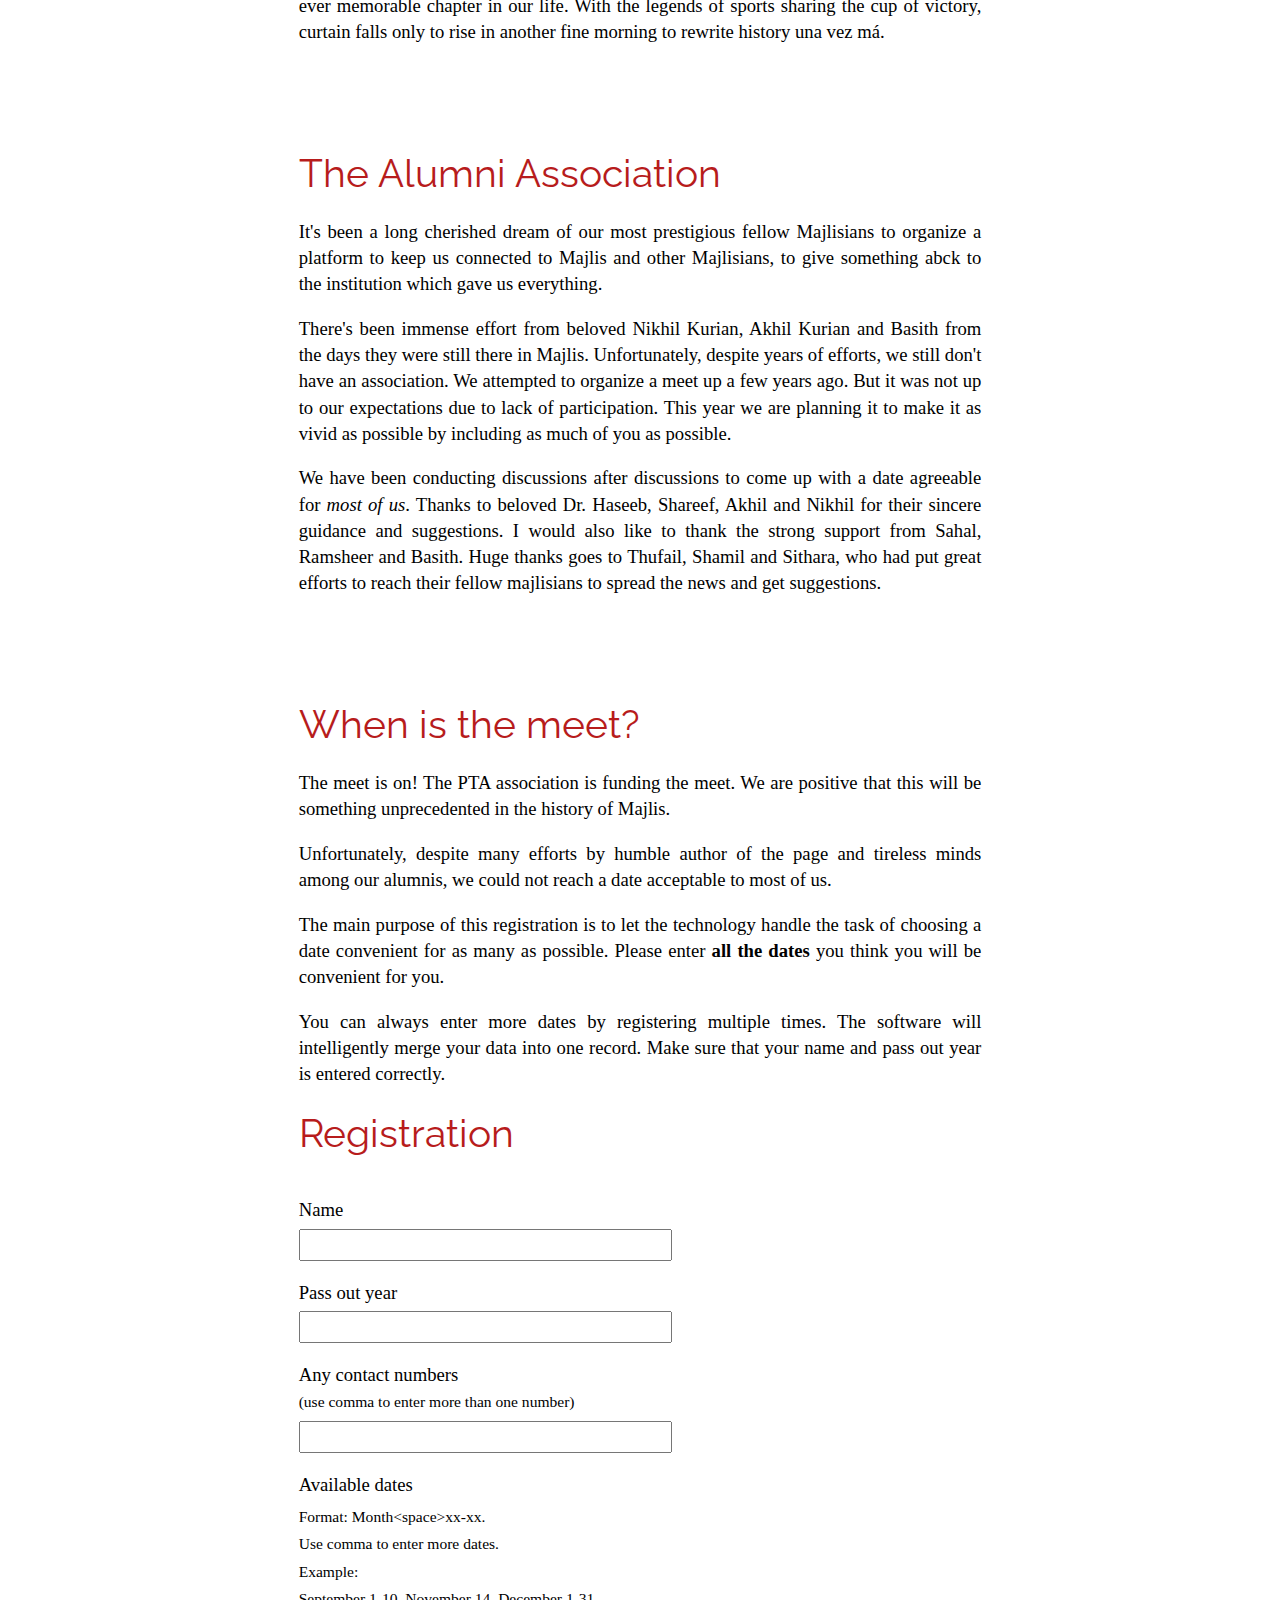
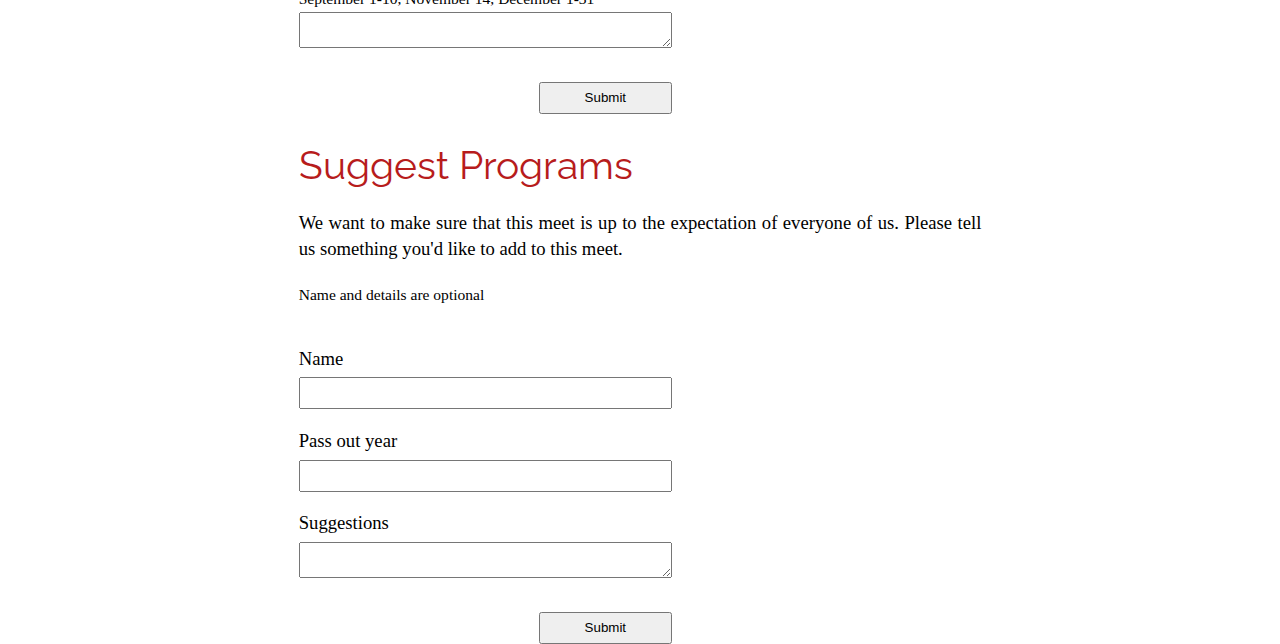
==== commit 0070ca54: "minor edits, unfinished" ====
--- a/index.html
+++ b/index.html
@@ -42,18 +42,20 @@
     <p>After three months of academic chaos, winter brings us the most awaited
     event of the year. Thats it, the sports meet!. Boys and girls of all ages 
     have been waiting with unbelievable enthusiasm for this one day. We ran, we
-    sprint, we jumped,l.. And of course the show of the day, extremely risky
-    but he most enjoyed blindfolded pot breaking. Oh, how many time had we ran
-    to grab the sweets those fall out of the pot. Only to be chased back out of
+    sprint, we jumped.. And of course the show of the day, extremely risky
+    yet the most enjoyed blindfolded pot breaking. Oh, how many time had we ran
+    to grab the sweets those fell out of the pot. Only to be chased back out of
     the boundary by our teachers by the way.
     </p>
+    <p>Unforgettable forever are those moments, the performance.. 
+    
     <p>The glorious meet of talent and enthusiasm dives into the horizon of
     memories with the holy war of tug. For a long time, our one and only Nishad
     was the most wanted and most bargained player for the item. After the
     glorious fight and the declaration of winner ends an ever memorable chapter
     in our life. With the legends of sports  sharing the cup of victory,
     curtain falls only to rise in another fine morning to rewrite history
-    bis.</p>
+    una vez má.</p>
   </section>
   <section id="the_board">
     <h2>The Alumni Association</h2>
